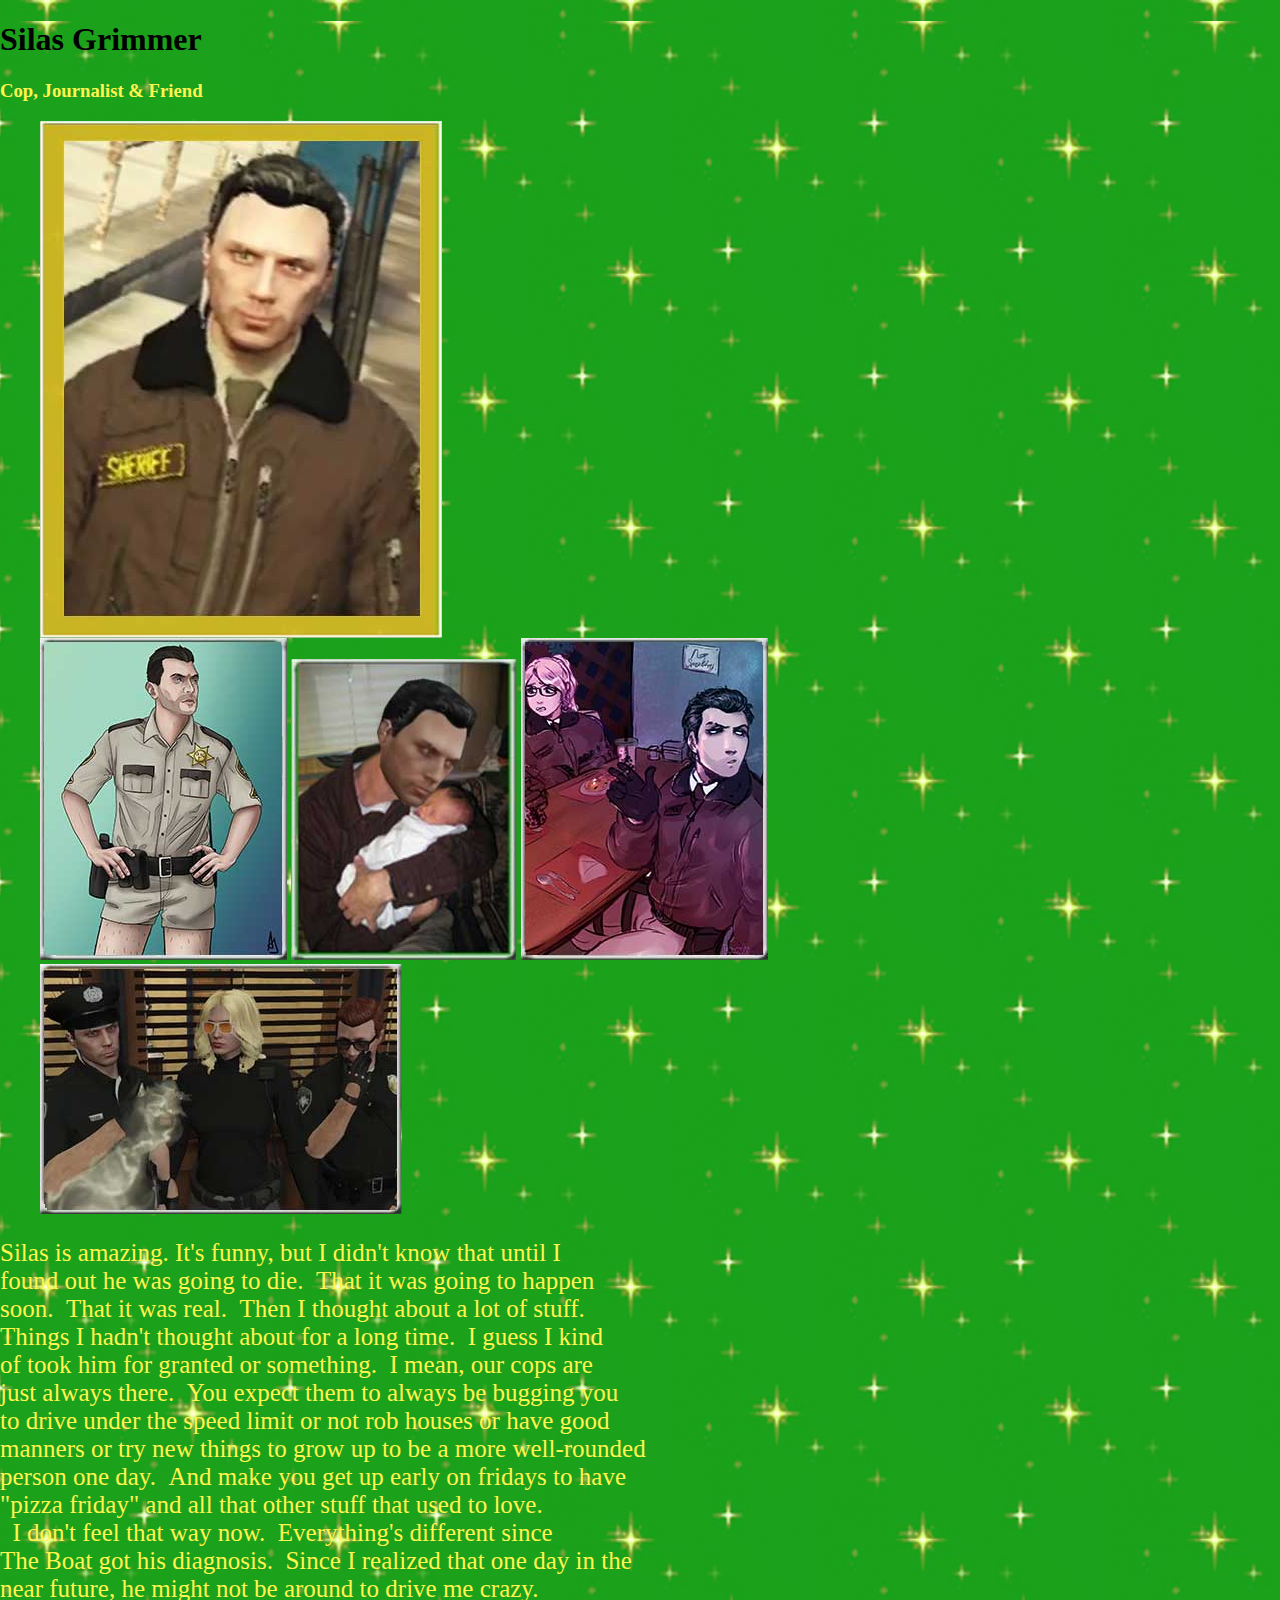
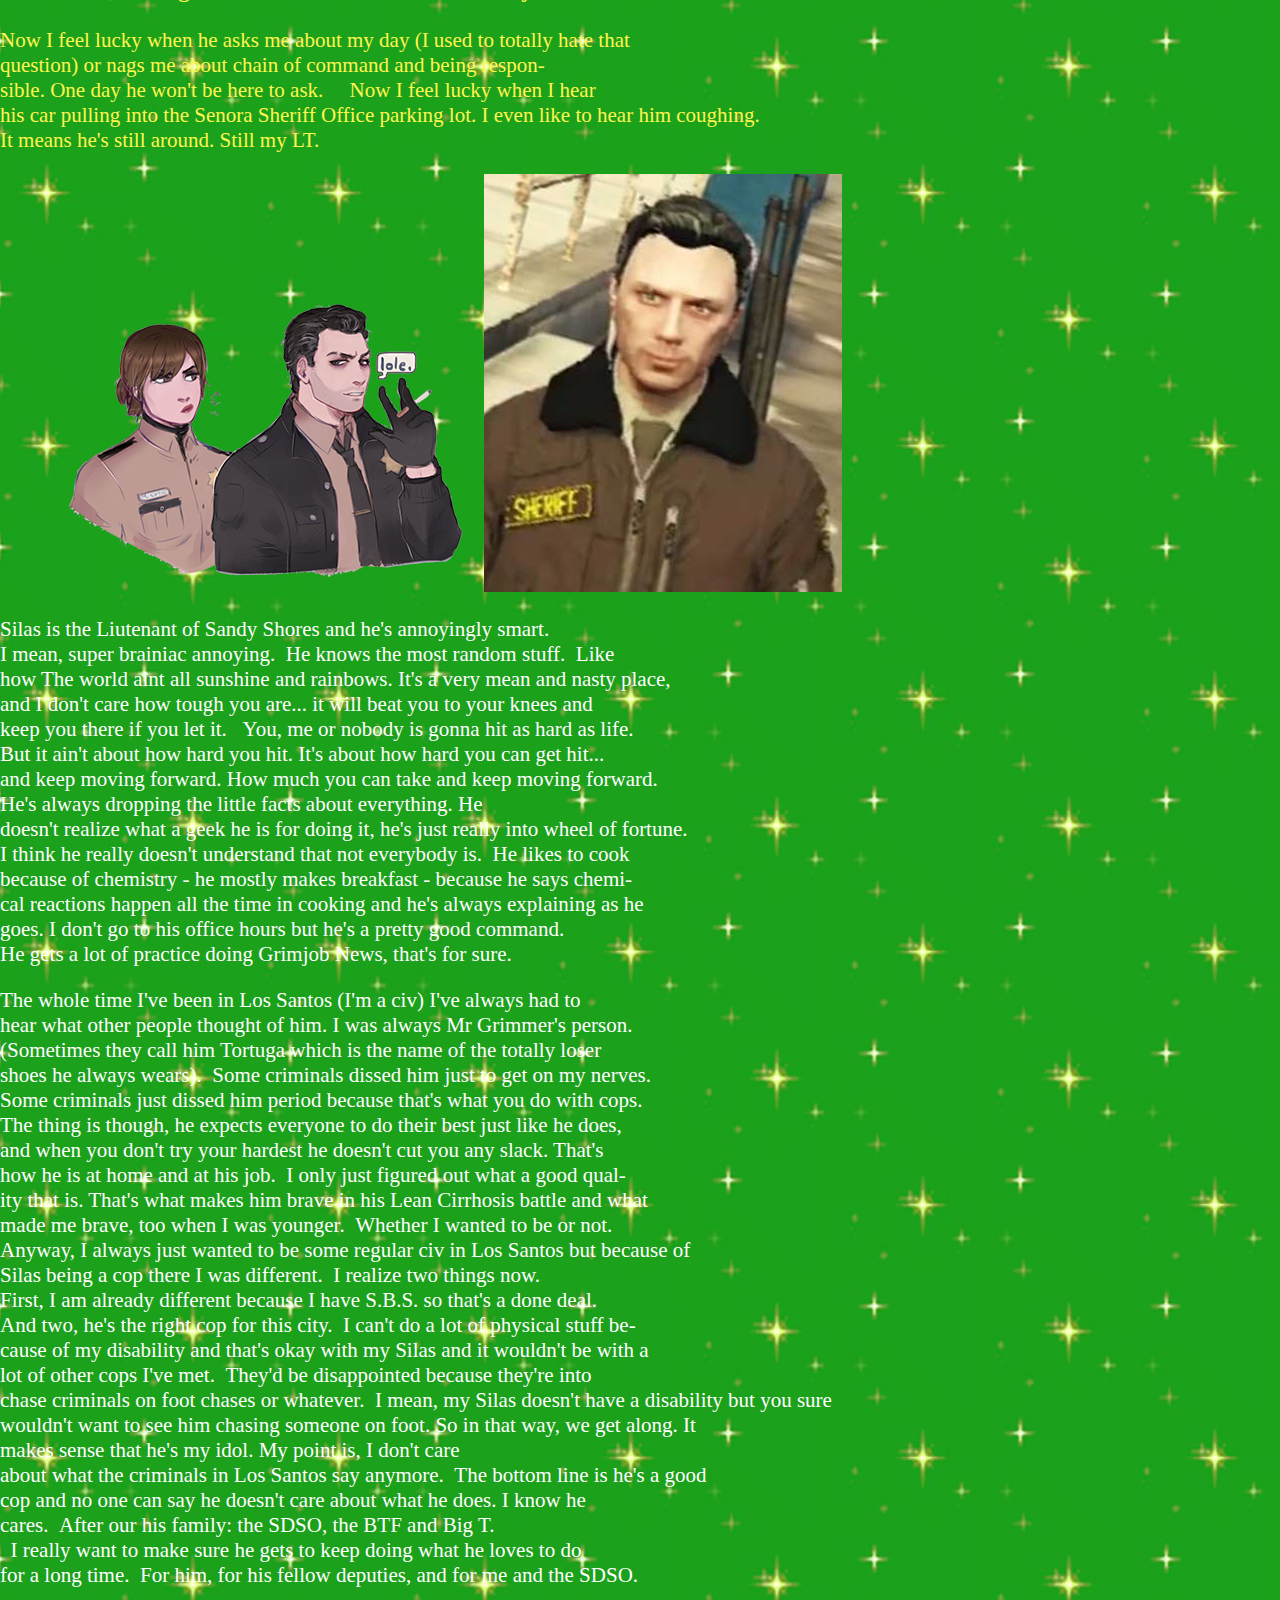
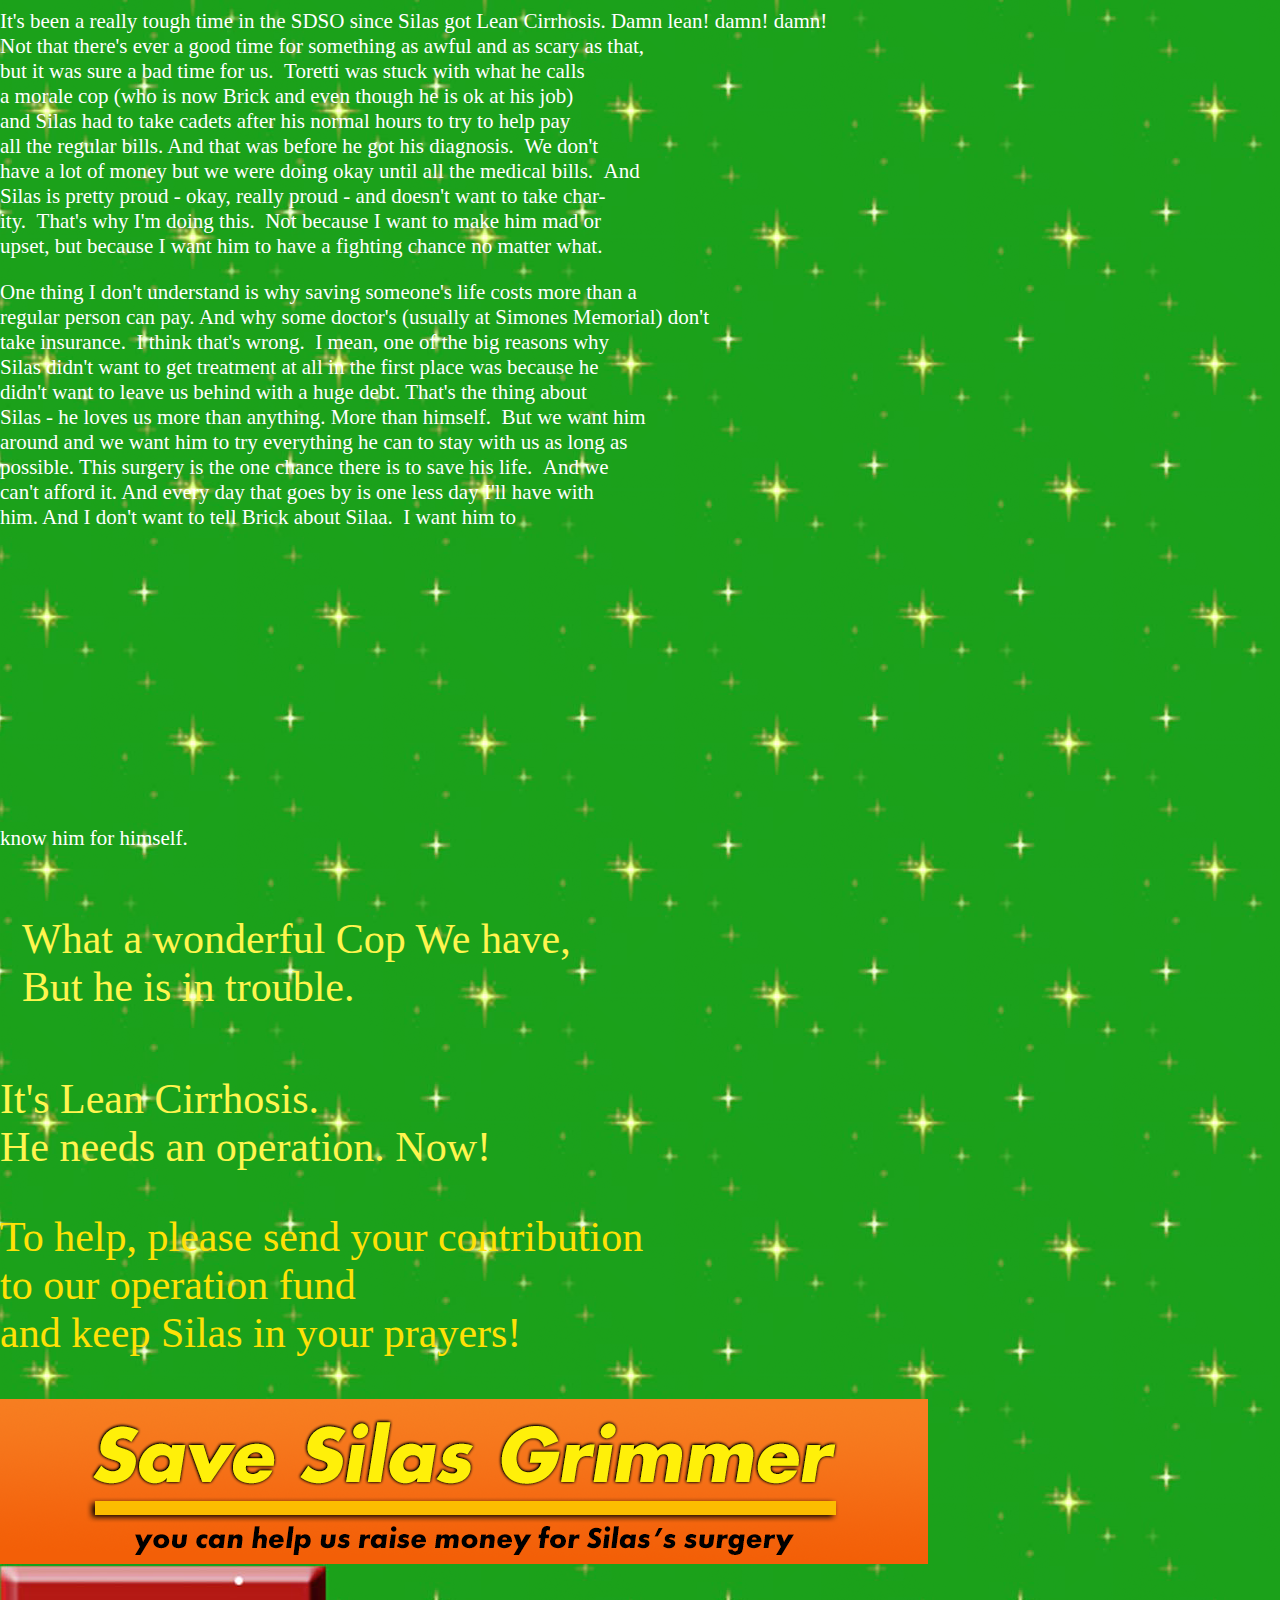
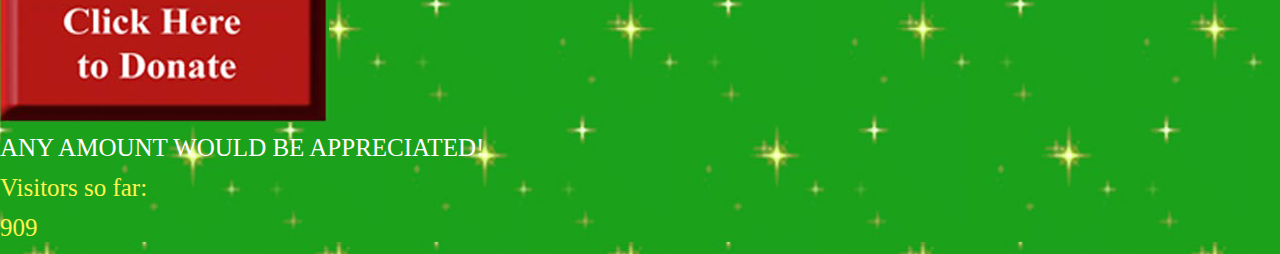
==== index.html @ 4ad68597 "Update index.html" ====
<!DOCTYPE html PUBLIC "-//W3C//DTD XHTML 1.0 Transitional//EN"
"http://www.w3.org/TR/xhtml1/DTD/xhtml1-transitional.dtd">
<html>
<head>
	<title>Save Silas Grimmer</title>
	<meta http-equiv="content-type" content="text/html;charset=utf-8" />
	<link rel="stylesheet" type="text/css" href="save-silas.css" />
</head>
<body>
	<div id="walter-container">
		<h1>Silas Grimmer</h1>
		<h3 class="yellow">Cop, Journalist &amp; Friend</h3>
		<ul id="first_row">
			<li><img src="./img/silas_1.jpg" alt="" /></li>
		</ul>
		<ul id="second_row">
			<li><img src="./img/silas_2.jpg" alt="" /></li>
			<li><img src="./img/silas_3.jpg" alt="" /></li>
			<li><img src="./img/silas_4.jpg" alt="" /></li>
		</ul>
		<ul id="third_row">
			<li><img src="./img/silas_5.jpg" alt="" /></li>
		</ul>
		<p class="medium-copy yellow justify">
		Silas is amazing. It's funny, but I didn't know that until I<br/>
		found out he was going to die.&nbsp;&nbsp;That it was going to happen<br/>
		soon.&nbsp;&nbsp;That it was real.&nbsp;&nbsp;Then I thought about a lot of stuff.<br/>
		Things I hadn't thought about for a long time.&nbsp;&nbsp;I guess I kind<br/>
		of took him for granted or something.&nbsp;&nbsp;I mean, our cops are<br/>
		just always there.&nbsp;&nbsp;You expect them to always be bugging you<br/>
		to drive under the speed limit or not rob houses or have good<br/>
		manners or try new things to grow up to be a more well-rounded<br/>
		person one day.&nbsp;&nbsp;And make you get up early on fridays to have<br/>
		"pizza friday" and all that other stuff that used to love.<br/>
		&nbsp;&nbsp;I don't feel that way now.&nbsp;&nbsp;Everything's different since<br/>
		The Boat got his diagnosis.&nbsp;&nbsp;Since I realized that one day in the<br/>
		near future, he might not be around to drive me crazy.</p>
		<p class="small-copy yellow justify">
		Now I feel lucky when he asks me about my day (I used to totally hate that<br/>
		question) or nags me about chain of command and being respon-<br/>
		sible. One day he won't be here to ask.&nbsp;&nbsp;&nbsp;&nbsp;&nbsp;Now I feel lucky when I hear<br/>
		his car pulling into the Senora Sheriff Office parking lot. I even like to hear him coughing.<br/>
		It means he's still around. Still my LT.</p>
		<ul id="fourth_row">
			<li><img src="./img/silas_6.png" alt="" /></li>
			<li><img src="./img/silas_7.jpg" alt="" /></li>
		</ul>
		<p class="small-copy white">
		Silas is the Liutenant of Sandy Shores and he's annoyingly smart.<br/>
		I mean, super brainiac annoying.&nbsp;&nbsp;He knows the most random stuff.&nbsp;&nbsp;Like<br/>
		how The world aint all sunshine and rainbows. It's a very mean and nasty place,<br/>
		and I don't care how tough you are... it will beat you to your knees and<br/>
		keep you there if you let it. &nbsp;&nbsp;You, me or nobody is gonna hit as hard as life.<br/>
		But it ain't about how hard you hit. It's about how hard you can get hit...<br/>
		and keep moving forward. How much you can take and keep moving forward.<br/>
		He's always dropping the little facts about everything. He<br/>
		doesn't realize what a geek he is for doing it, he's just really into wheel of fortune.<br/>
		I think he really doesn't understand that not everybody is.&nbsp;&nbsp;He likes to cook<br/>
		because of chemistry - he mostly makes breakfast - because he says chemi-<br/>
		cal reactions happen all the time in cooking and he's always explaining as he<br/>
		goes. I don't go to his office hours but he's a pretty good command.<br/>
		He gets a lot of practice doing Grimjob News, that's for sure.</p>
		<p class="small-copy white">
		The whole time I've been in Los Santos (I'm a civ) I've always had to<br/>
		hear what other people thought of him. I was always Mr Grimmer's person.<br/>
		(Sometimes they call him Tortuga which is the name of the totally loser<br/>
		shoes he always wears).&nbsp;&nbsp;Some criminals dissed him just to get on my nerves.<br/>
		Some criminals just dissed him period because that's what you do with cops.<br/>
		The thing is though, he expects everyone to do their best just like he does,<br/>
		and when you don't try your hardest he doesn't cut you any slack. That's<br/>
		how he is at home and at his job.&nbsp;&nbsp;I only just figured out what a good qual-<br/>
		ity	that is. That's what makes him brave in his Lean Cirrhosis battle and what<br/>
		made me brave, too when I was younger.&nbsp;&nbsp;Whether I wanted to be or not.<br/>
		Anyway, I always just wanted to be some regular civ in Los Santos but because of<br/>
		Silas being a cop there I was different.&nbsp;&nbsp;I realize two things now.<br/>
		First, I am already different because I have S.B.S. so that's a done deal.<br/>
		And two, he's the right cop for this city.&nbsp;&nbsp;I can't do a lot of physical stuff be-<br/>
		cause of my disability and that's okay with my Silas and it wouldn't be with a<br/>
		lot of other cops I've met.&nbsp;&nbsp;They'd be disappointed because they're into<br/>
		chase criminals on foot chases or whatever.&nbsp;&nbsp;I mean, my Silas doesn't have a disability but you sure<br/>
		wouldn't want to see him chasing someone on foot. So in that way, we get along. It<br/>
		makes sense that he's my idol. My point is, I don't care<br/>
		about what the criminals in Los Santos say anymore.&nbsp;&nbsp;The bottom line is he's a good<br/>
		cop and no one can say he doesn't care about what he does. I know he<br/>
		cares.&nbsp;&nbsp;After our his family: the SDSO, the BTF and Big T.<br/>
		&nbsp;&nbsp;I really want to make sure he gets to keep doing what he loves to do<br/>
		for a long time.&nbsp;&nbsp;For him, for his fellow deputies, and for me and the SDSO.</p>
		<p class="small-copy white">
		It's been a really tough time in the SDSO since Silas got Lean Cirrhosis. Damn lean! damn! damn!<br/>
		Not that there's ever a good time for something as awful and as scary as that,<br/>
		but it was sure a bad time for us.&nbsp;&nbsp;Toretti was stuck with what he calls<br/>
		a morale cop (who is now Brick and even though he is ok at his job)<br/>
		and Silas had to take cadets after his normal hours to try to help pay<br/>
		all the regular bills. And that was before he got his diagnosis.&nbsp;&nbsp;We don't<br/>
		have a lot of money but we were doing okay until all the medical bills.&nbsp;&nbsp;And<br/>
		Silas is pretty proud - okay, really proud - and doesn't want to take char-<br/>
		ity.&nbsp;&nbsp;That's why I'm doing this.&nbsp;&nbsp;Not because I want to make him mad or<br/>
		upset, but because I want him to have a fighting chance no matter what.</p>
		<p class="small-copy white">
		One thing I don't understand is why saving someone's life costs more than a<br/>
		regular person can pay. And why some doctor's (usually at Simones Memorial) don't<br/>
		take insurance.&nbsp;&nbsp;I think that's wrong.&nbsp;&nbsp;I mean, one of the big reasons why<br/>
		Silas didn't want to get treatment at all in the first place was because he<br/>
		didn't want to leave us behind with a huge debt. That's the thing about<br/>
		Silas - he loves us more than anything. More than himself.&nbsp;&nbsp;But we want him<br/>
		around and we want him to try everything he can to stay with us as long as<br/>
		possible. This surgery is the one chance there is to save his life.&nbsp;&nbsp;And we<br/>
		can't afford it. And every day that goes by is one less day I'll have with<br/>
		him. And I don't want to tell Brick about Silaa.&nbsp;&nbsp;I want him to<br/>
		know him for himself.
		
		<iframe width="560" height="315" src="https://www.youtube.com/embed/ERYWwN_VIBo" title="YouTube video player" frameborder="0" allow="accelerometer; autoplay; clipboard-write; encrypted-media; gyroscope; picture-in-picture; web-share" allowfullscreen></iframe>

		</p>
		<div class="ribbons">
		<p class="large-copy yellow middle">What a wonderful Cop We have,<br/>But he is in trouble.</p>
		</div>
		<p class="large-copy yellow middle">It's Lean Cirrhosis.<br/>He needs an operation. Now!</p>
		<p class="large-copy dark-yellow middle">To help, please send your contribution<br/>to our operation fund<br/>
		and keep Silas in your prayers!</p>
		
		<div id="banner-container"><img src="./img/save_silas_banner.png" alt="Save Silas Grimmer" /></div>
		
		<div id="donate-container">
			<a target="_new" title="Click Here to Donate" href="https://streamlabs.com/s0upes/v2/tip?sl=176">
				<img src="./img/donate_button.png" alt="Click Here to Donate" />
			</a>
		</div>
		
		<div id="donations-so-far">
			<p class="medium-copy white middle">ANY AMOUNT WOULD BE APPRECIATED!</p>
			<p class="medium-copy yellow middle">Visitors so far:</p>
			<p class="medium-copy yellow middle">909</p>
			
</body>
</html>
---- save-silas.css ----
html,body {
	background: #1ba11a url(./img/tile.png) top left repeat;
	font-family: Comic Sans,Comic Sans MS,cursive;
	margin: 0;
	padding: 0;
}
ul {
	list-style-type: none;
	margin: 0;
}
ul li {
	display: inline;
}
img {
	border: none;
}
#silas-container {
	margin: 0 auto;
	padding: 20px;
	text-align: center;
	width: 965px;
}
#silas-container h1 {
	color: #FFF;
	font-family: times,helvetic,sans-serif;
	font-size: 112px;
	margin: 0;
	padding-top: 12px;
	
}
#silas-container h3 {
	font-size: 40px;
	font-weight: normal;
	margin: 0;
}
#silas-container p {
	font-weight: bold;
	margin: 1em 50px;
	line-height: 1.2em;
	text-align: left;
}
#silas-container p.middle {
	text-align: center;
}
#silas-container ul#second_row {
	margin: 42px 0;
}
#silas-container ul#second_row li {
	margin: 0px 18px;
}
#silas-container ul#second_row li img {
	vertical-align: top;
}
#silas-container ul#fourth_row li {
	margin: 40px 95px;
}
#silas-container #donate-container {
	margin: 40px 0;
}
#silas-container #donations-so-far {
	background: #000;
	width: 840px;
	height: 185px;
	margin: 0 auto;
	padding: 8px;
}
#donations-so-far p {
	margin: 12px 0;
}
#donations-so-far #donation-counter {
	margin-top: 32px;
}
#donations-so-far #donation-counter li {
	background: #FFF;
	font-size: 18px;
	font-weight: bold;
	padding: 12px 6px;
	vertical-align: middle;
	text-align: center;
	height: 50px;	
}
#donations-so-far #donation-counter li.push{
	margin-left: 18px;
}
div.ribbons {
	background: url(./img/bow_left.png) no-repeat 155px 70px;
}
div.ribbons p {
	background: url(./img/bow_right.png) no-repeat 655px 70px;
	padding: 22px;
}
.white {
	color: #FFF;
}
.yellow {
	color: #fff54f;
}
.dark-yellow {
	color: #ffe107;
}
.small-copy {
	font-size: 21px;
}
.medium-copy {
	font-size: 25px;
}
.large-copy {
	font-size: 42px;
}
.legal {
	text-align:center;
	padding-bottom:20px;
}
.legal a {
	color:#fff;
}
.legal a + a {
	margin-left:40px;
}
.copyright {
	text-align:center;
	font-size:12px;
	padding-bottom:20px;
}
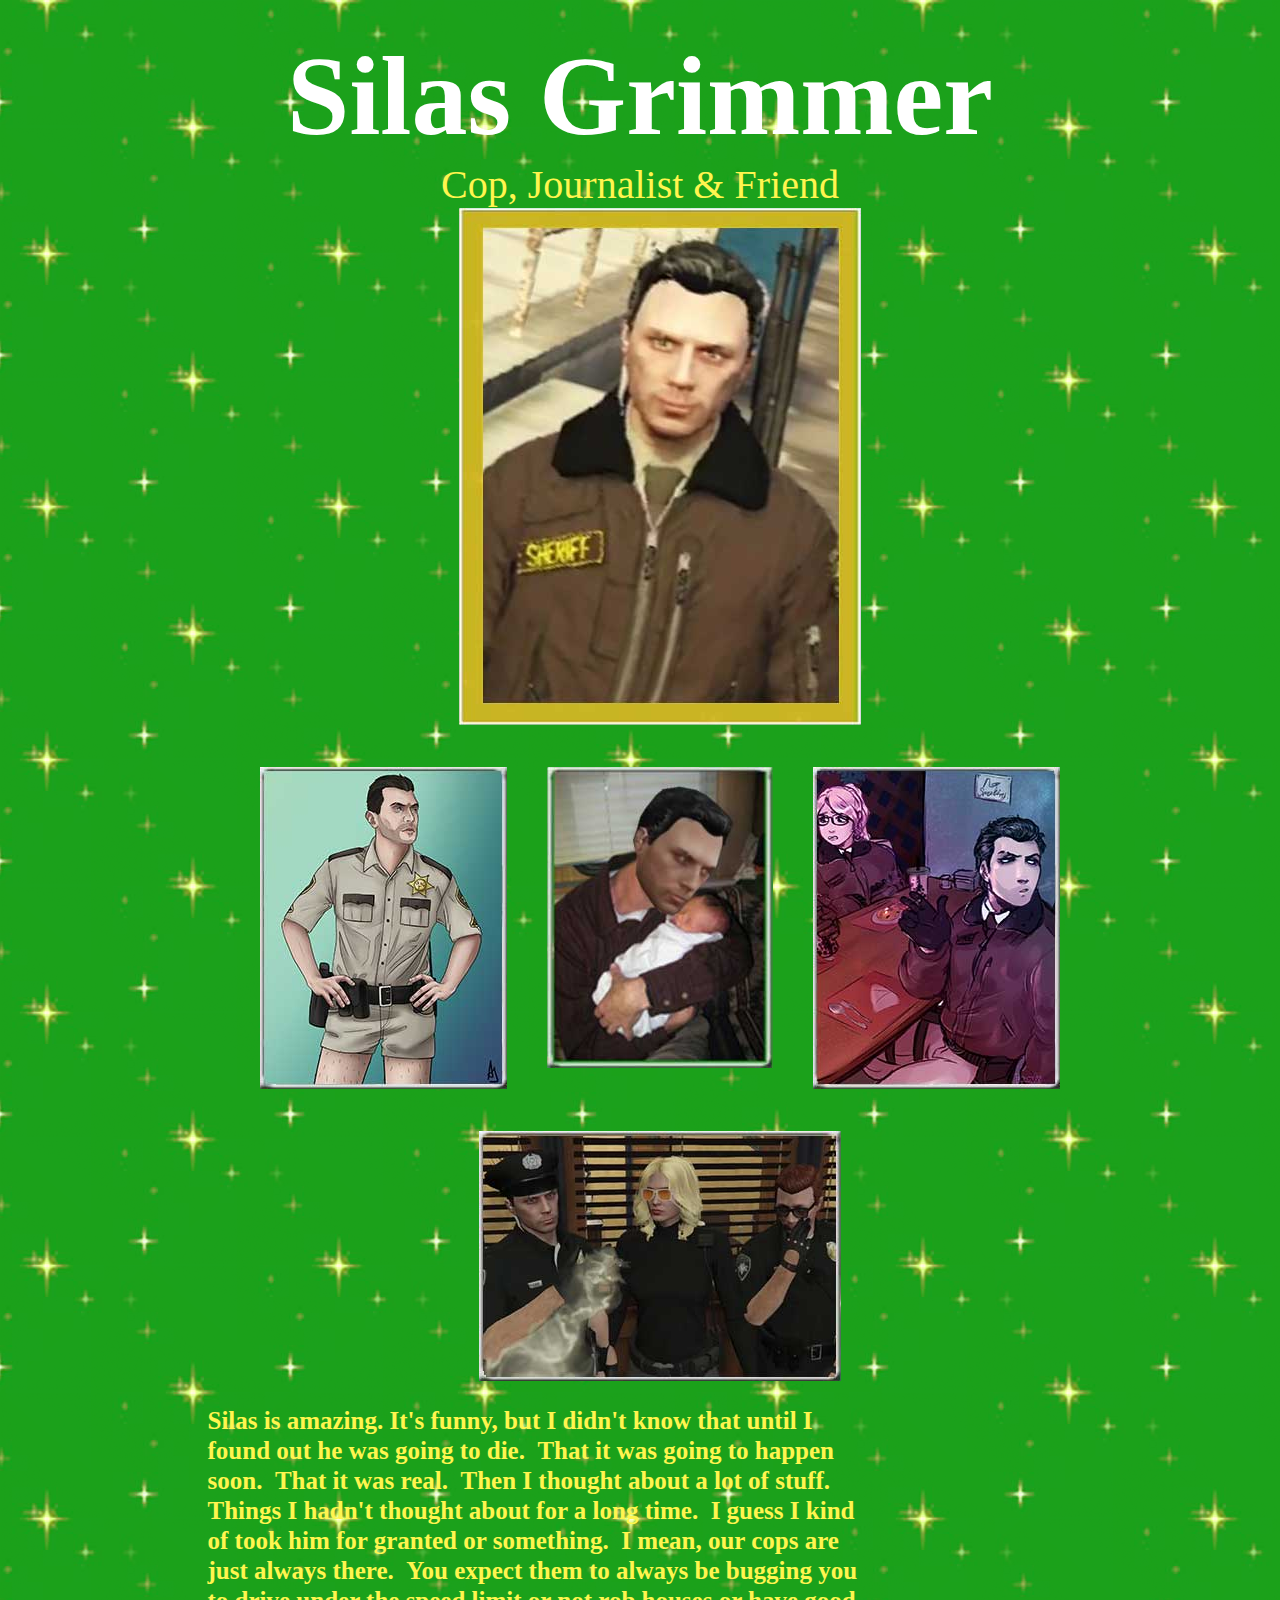
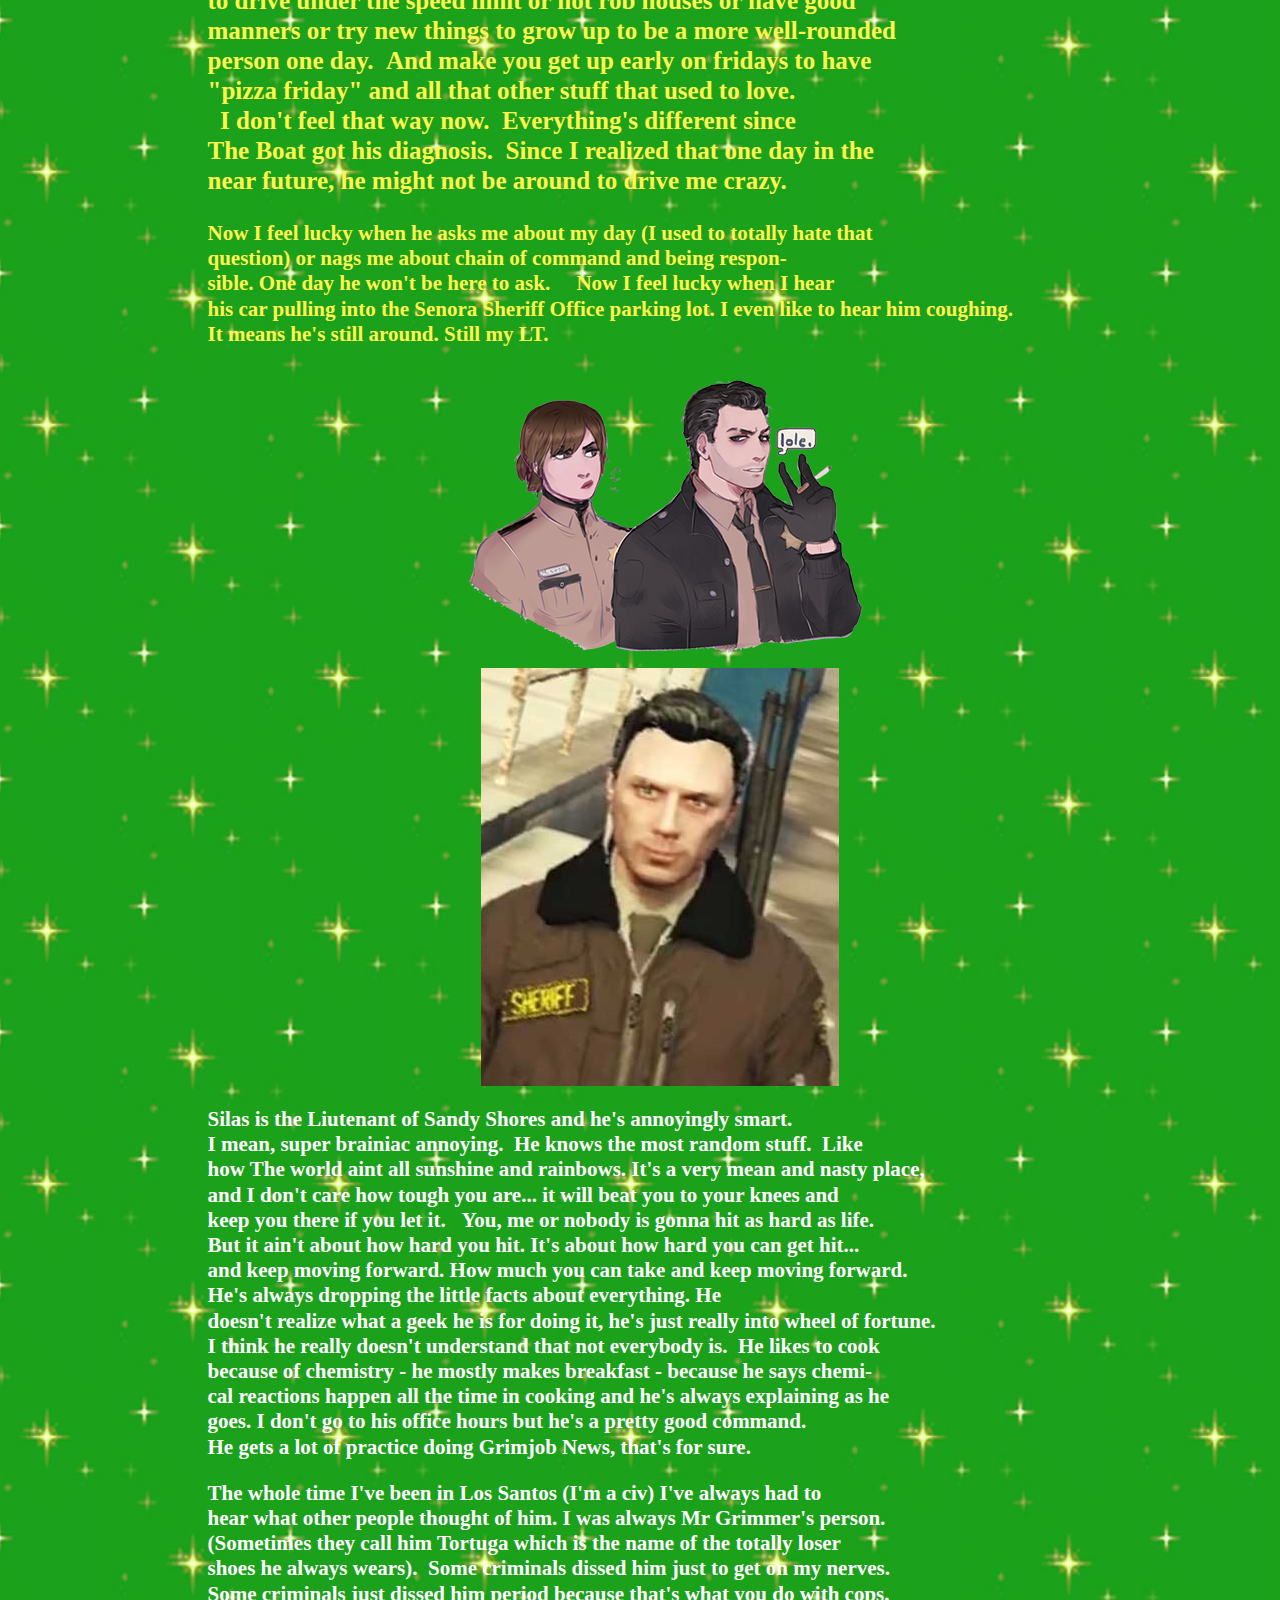
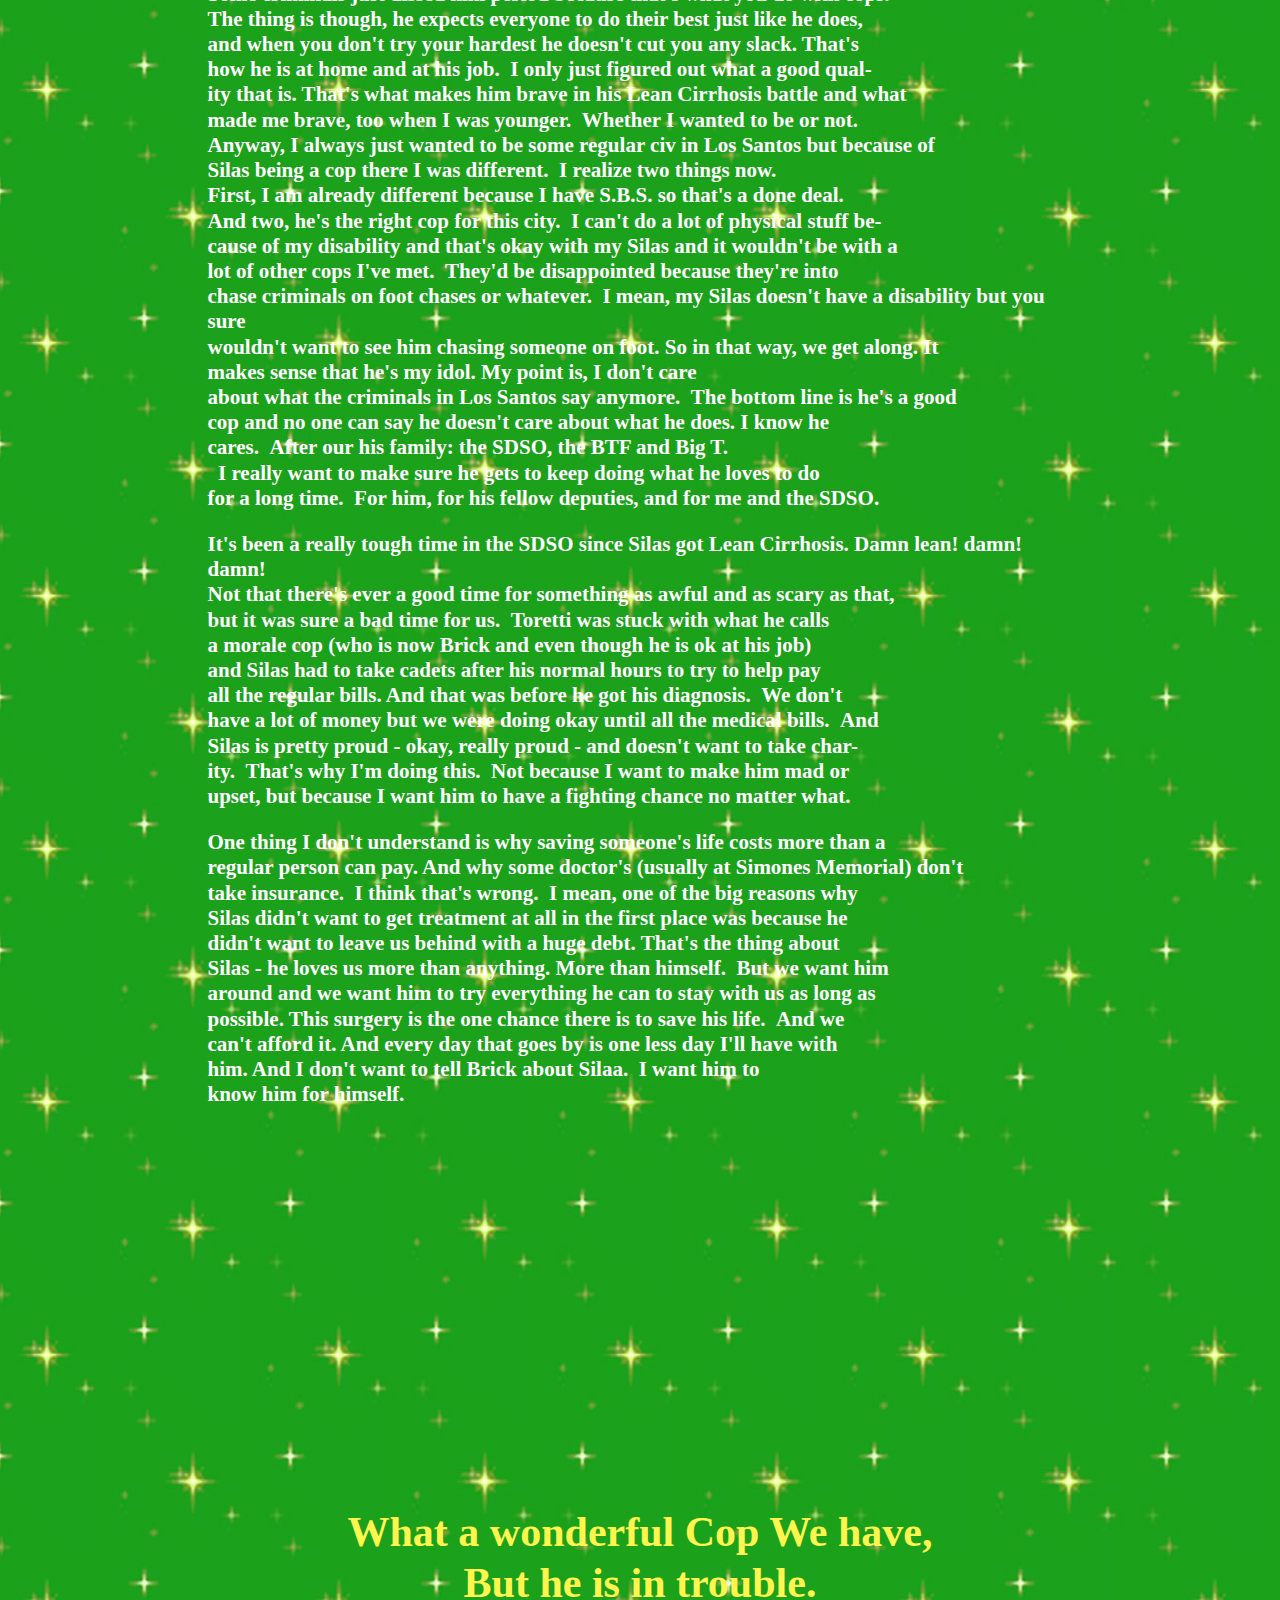
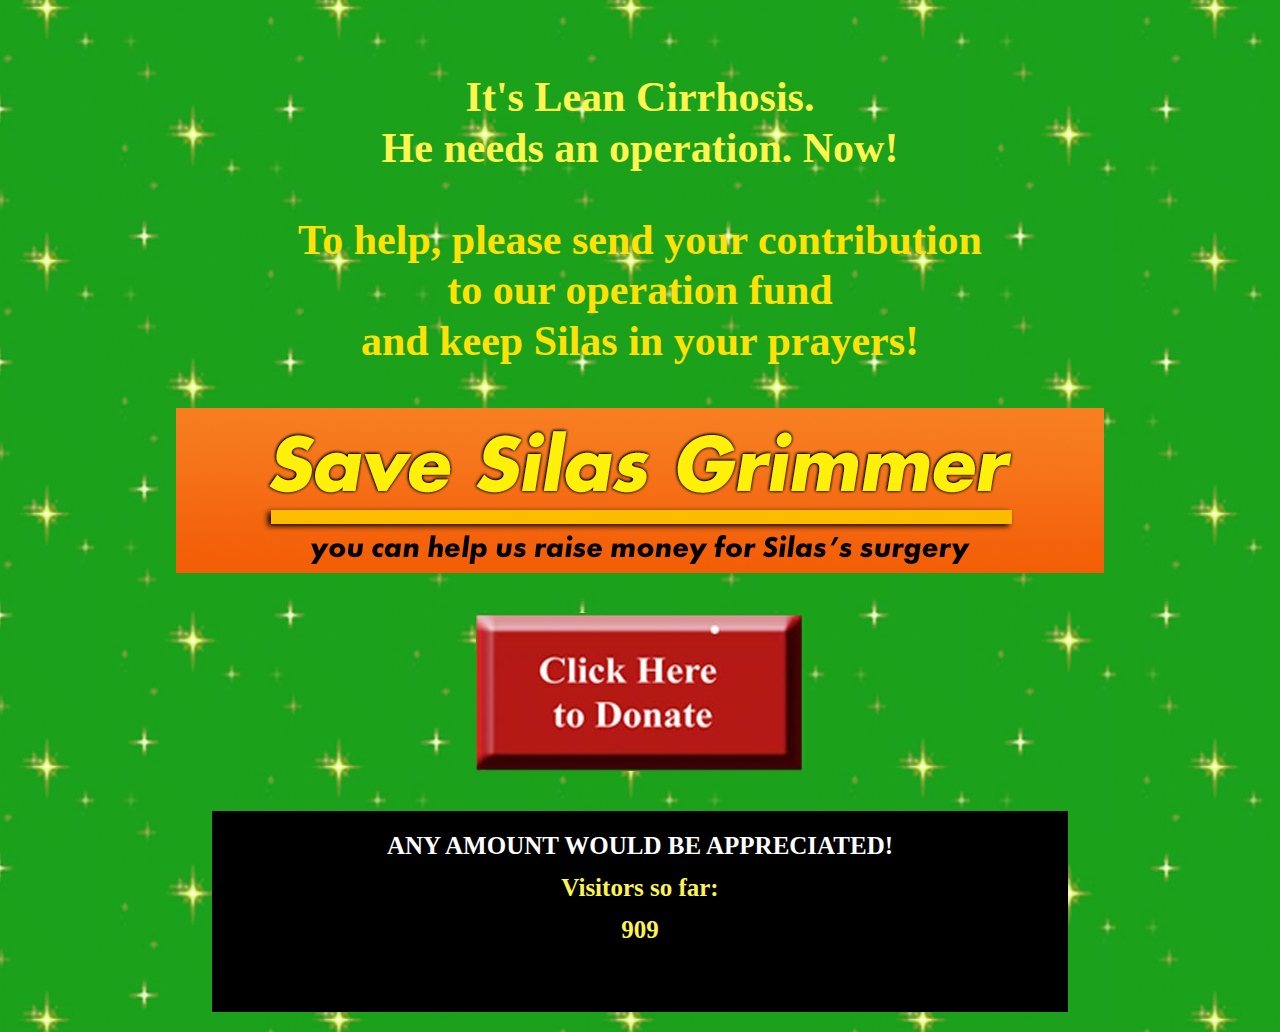
==== commit 5f811787: "Update index.html" ====
--- a/index.html
+++ b/index.html
@@ -107,11 +107,9 @@
 		possible. This surgery is the one chance there is to save his life.&nbsp;&nbsp;And we<br/>
 		can't afford it. And every day that goes by is one less day I'll have with<br/>
 		him. And I don't want to tell Brick about Silaa.&nbsp;&nbsp;I want him to<br/>
-		know him for himself.
+		know him for himself.</p>
+		<iframe width="560" height="315" src="https://www.youtube.com/embed/ERYWwN_VIBo" title="YouTube video player" frameborder="0" allow="accelerometer; autoplay; clipboard-write; encrypted-media; gyroscope; picture-in-picture; web-share" allowfullscreen></iframe>
 		
-		<iframe width="560" height="315" src="https://www.youtube.com/embed/ERYWwN_VIBo" title="YouTube video player" frameborder="0" allow="accelerometer; autoplay; clipboard-write; encrypted-media; gyroscope; picture-in-picture; web-share" allowfullscreen></iframe>
-
-		</p>
 		<div class="ribbons">
 		<p class="large-copy yellow middle">What a wonderful Cop We have,<br/>But he is in trouble.</p>
 		</div>
--- a/save-silas.css
+++ b/save-silas.css
@@ -14,13 +14,13 @@
 img {
 	border: none;
 }
-#silas-container {
+#walter-container {
 	margin: 0 auto;
 	padding: 20px;
 	text-align: center;
 	width: 965px;
 }
-#silas-container h1 {
+#walter-container h1 {
 	color: #FFF;
 	font-family: times,helvetic,sans-serif;
 	font-size: 112px;
@@ -28,36 +28,36 @@
 	padding-top: 12px;
 	
 }
-#silas-container h3 {
+#walter-container h3 {
 	font-size: 40px;
 	font-weight: normal;
 	margin: 0;
 }
-#silas-container p {
+#walter-container p {
 	font-weight: bold;
 	margin: 1em 50px;
 	line-height: 1.2em;
 	text-align: left;
 }
-#silas-container p.middle {
+#walter-container p.middle {
 	text-align: center;
 }
-#silas-container ul#second_row {
+#walter-container ul#second_row {
 	margin: 42px 0;
 }
-#silas-container ul#second_row li {
+#walter-container ul#second_row li {
 	margin: 0px 18px;
 }
-#silas-container ul#second_row li img {
+#walter-container ul#second_row li img {
 	vertical-align: top;
 }
-#silas-container ul#fourth_row li {
+#walter-container ul#fourth_row li {
 	margin: 40px 95px;
 }
-#silas-container #donate-container {
+#walter-container #donate-container {
 	margin: 40px 0;
 }
-#silas-container #donations-so-far {
+#walter-container #donations-so-far {
 	background: #000;
 	width: 840px;
 	height: 185px;
@@ -121,4 +121,4 @@
 	text-align:center;
 	font-size:12px;
 	padding-bottom:20px;
-}+}
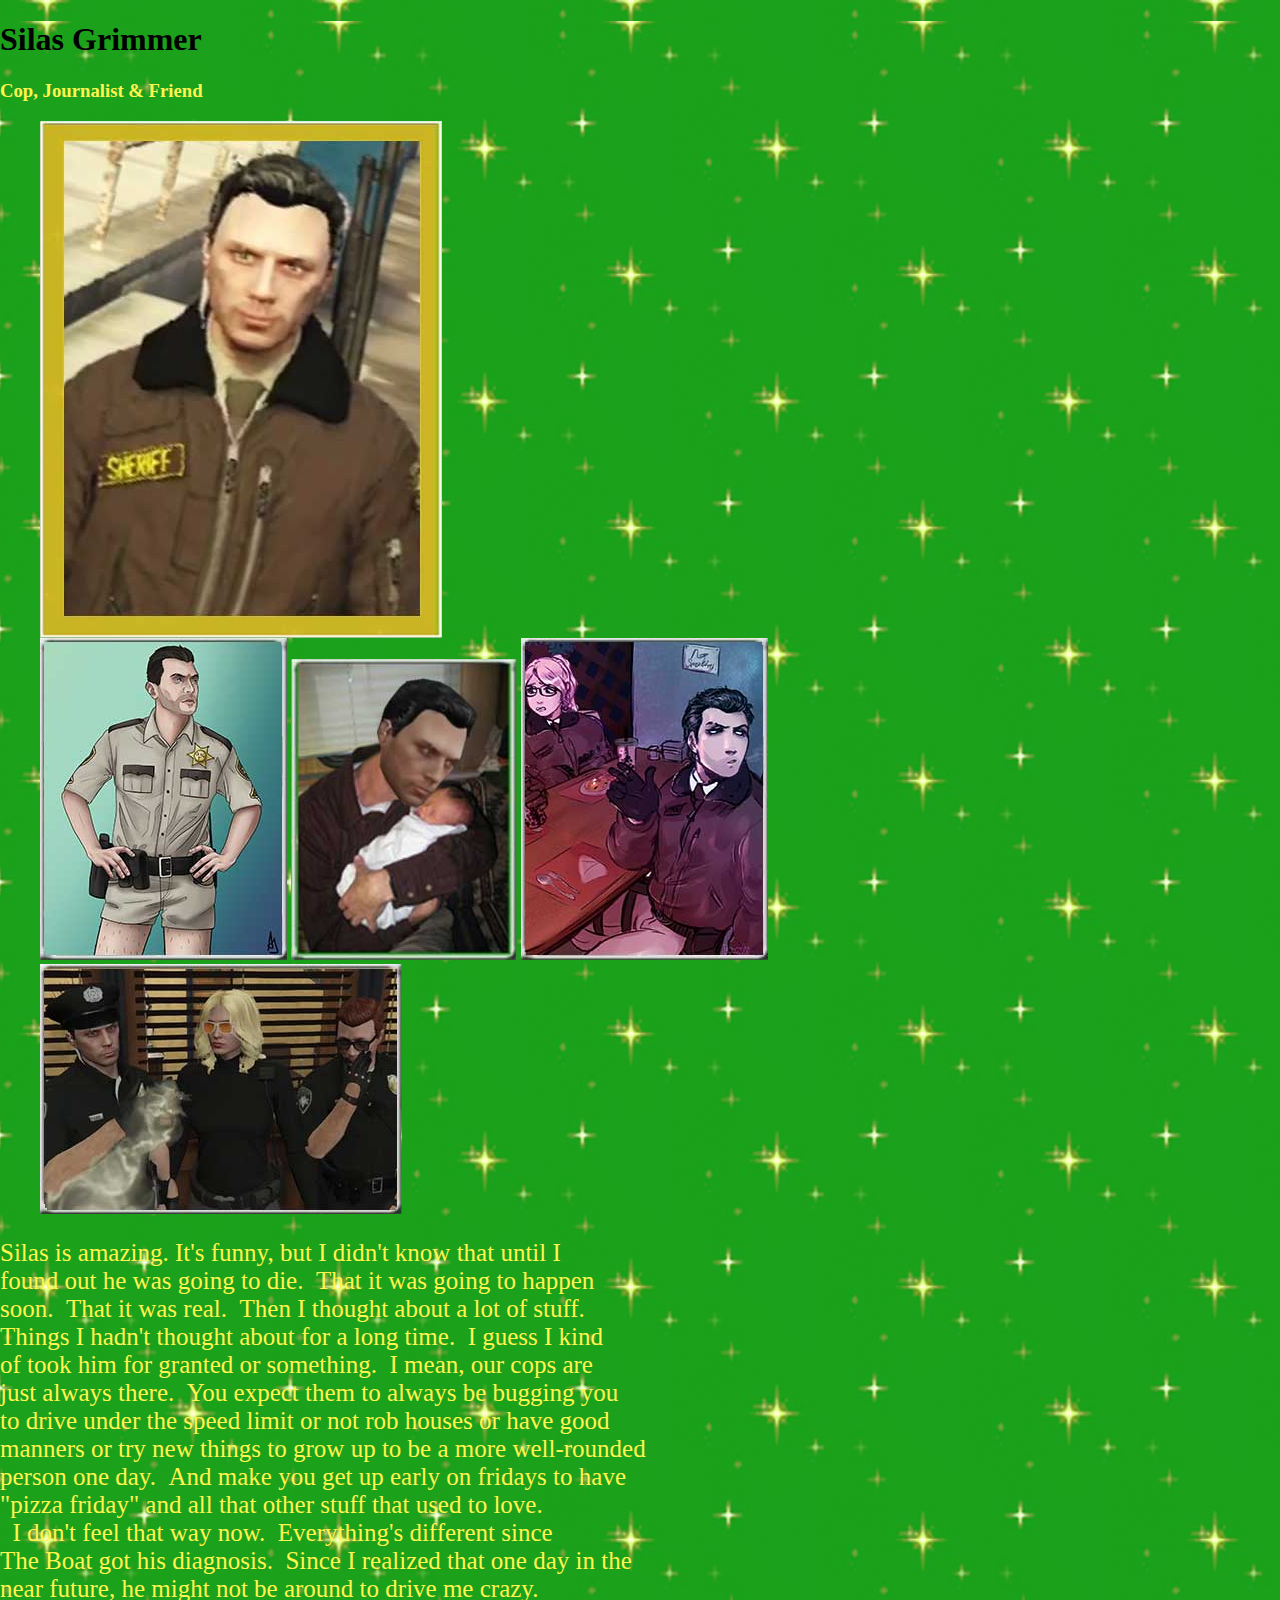
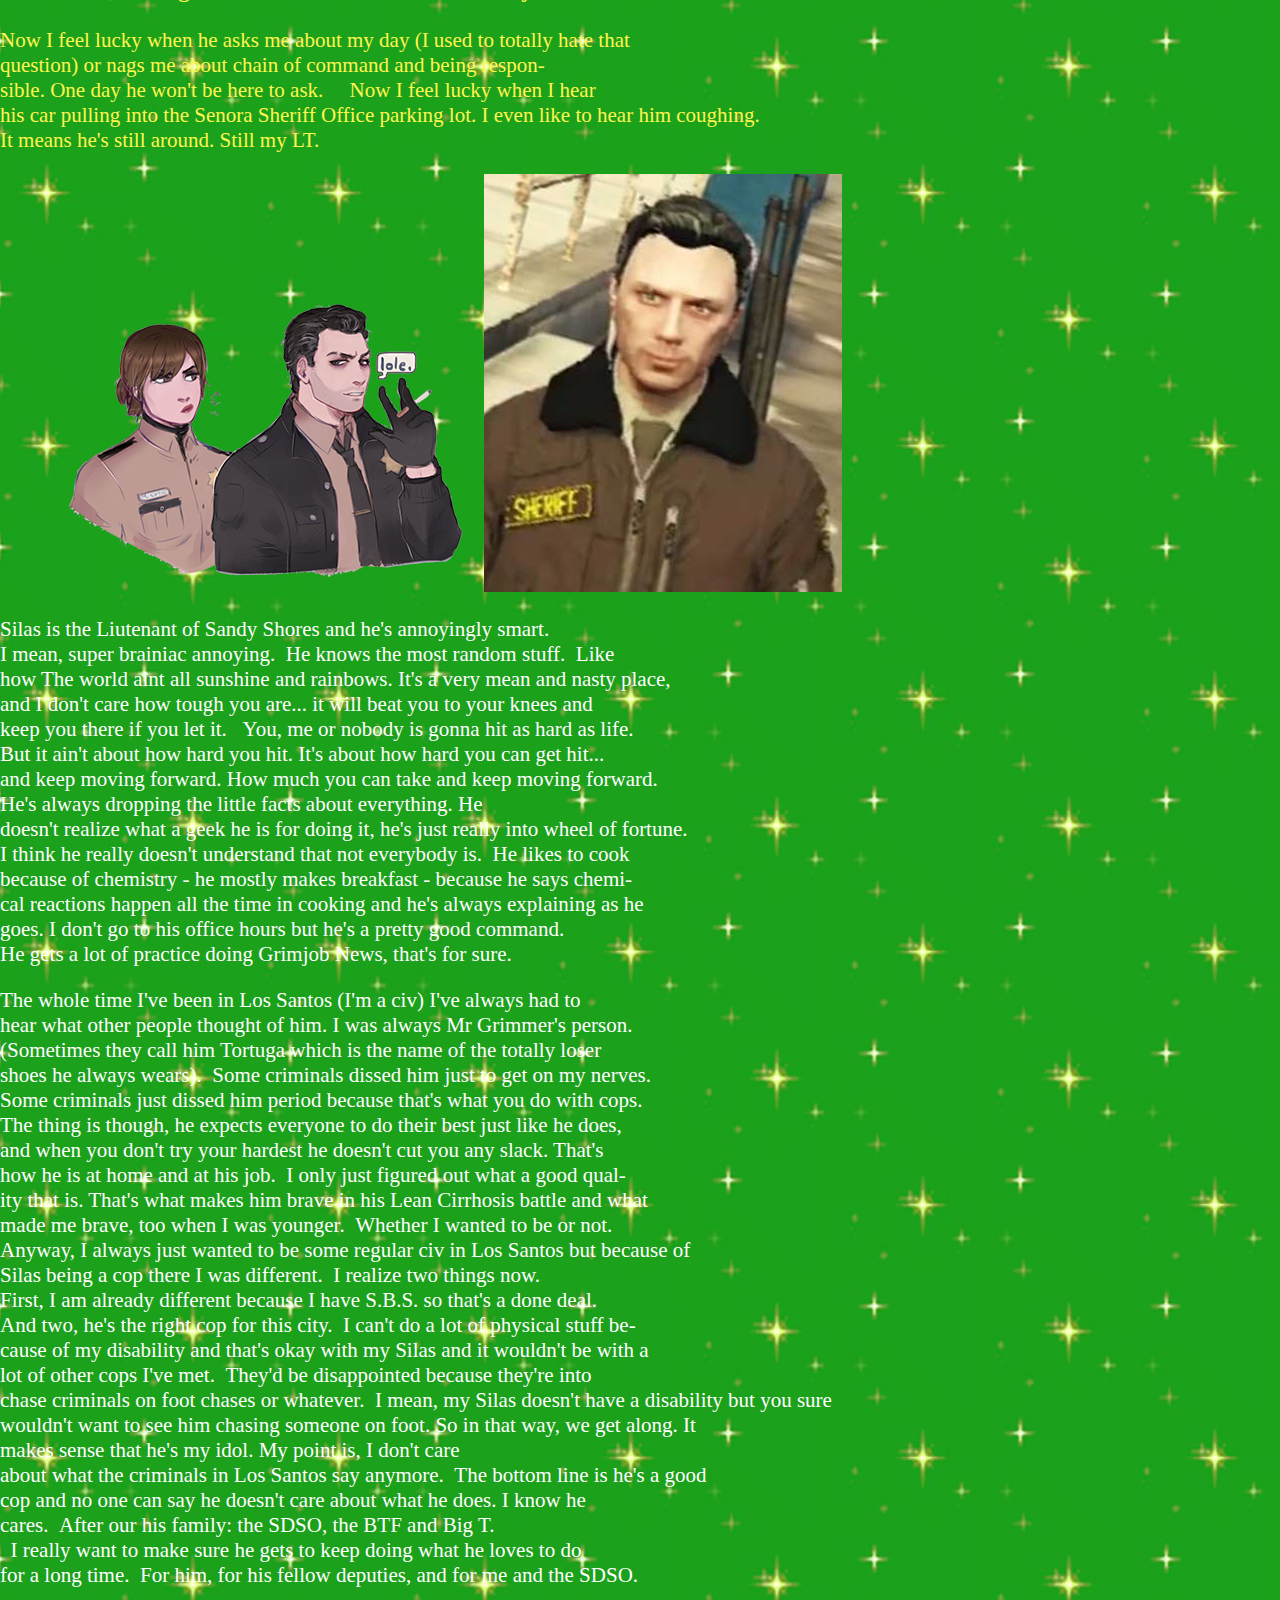
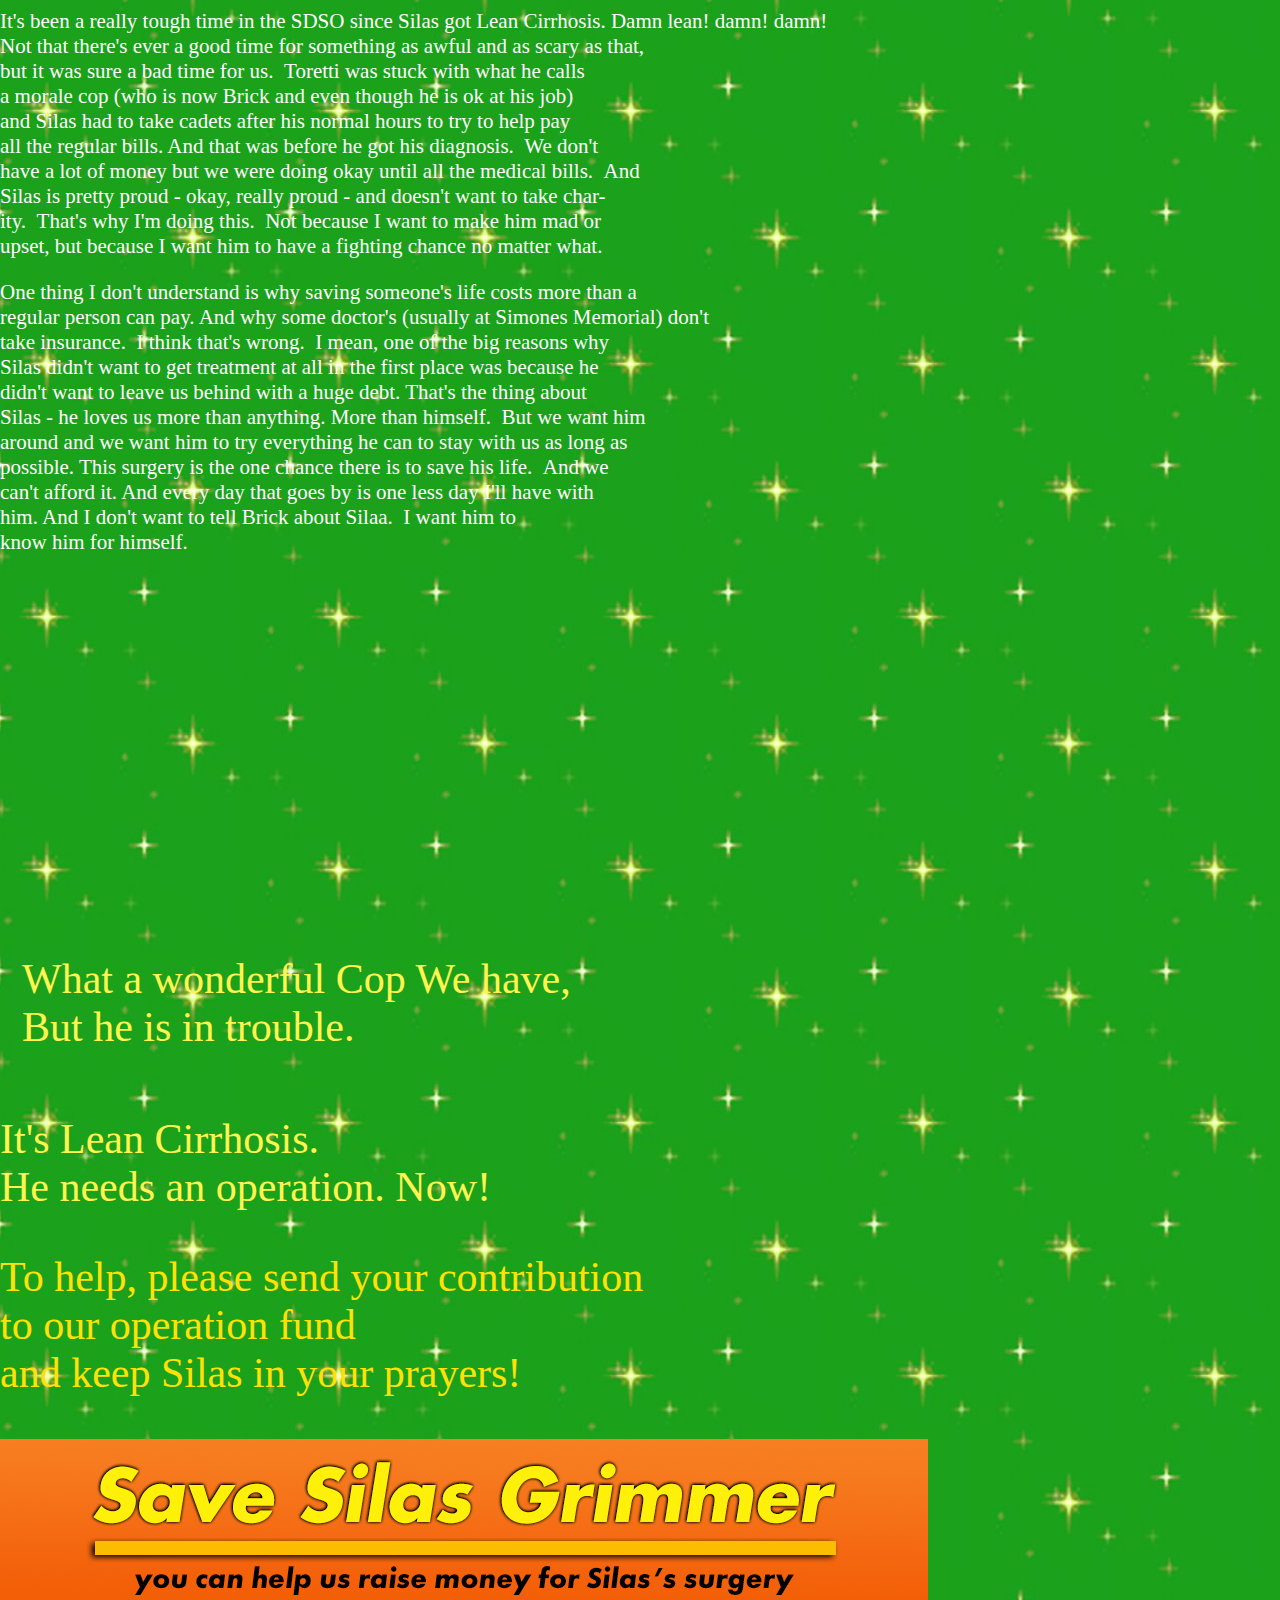
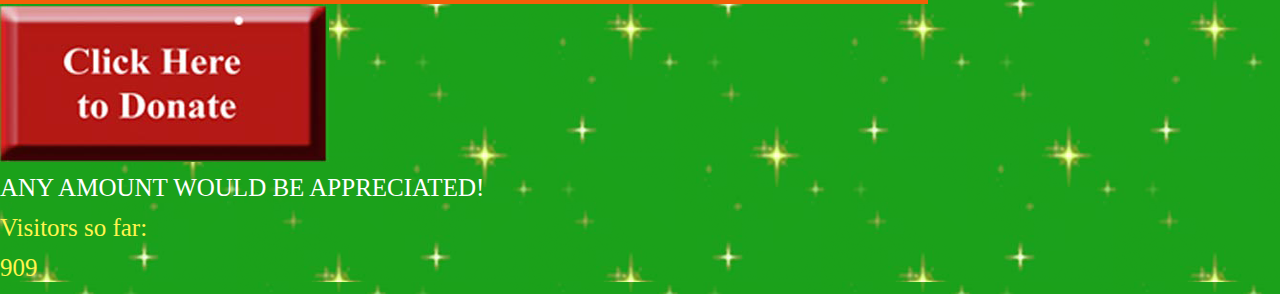
==== commit 21ddbcee: "Add files via upload" ====
--- a/index.html
+++ b/index.html
@@ -4,10 +4,11 @@
 <head>
 	<title>Save Silas Grimmer</title>
 	<meta http-equiv="content-type" content="text/html;charset=utf-8" />
+	<meta name="author" content="LAOPE">
 	<link rel="stylesheet" type="text/css" href="save-silas.css" />
 </head>
 <body>
-	<div id="walter-container">
+	<div id="silas-container">
 		<h1>Silas Grimmer</h1>
 		<h3 class="yellow">Cop, Journalist &amp; Friend</h3>
 		<ul id="first_row">
@@ -109,7 +110,7 @@
 		him. And I don't want to tell Brick about Silaa.&nbsp;&nbsp;I want him to<br/>
 		know him for himself.</p>
 		<iframe width="560" height="315" src="https://www.youtube.com/embed/ERYWwN_VIBo" title="YouTube video player" frameborder="0" allow="accelerometer; autoplay; clipboard-write; encrypted-media; gyroscope; picture-in-picture; web-share" allowfullscreen></iframe>
-		
+
 		<div class="ribbons">
 		<p class="large-copy yellow middle">What a wonderful Cop We have,<br/>But he is in trouble.</p>
 		</div>
@@ -130,5 +131,12 @@
 			<p class="medium-copy yellow middle">Visitors so far:</p>
 			<p class="medium-copy yellow middle">909</p>
 			
+			<script type="text/javascript">
+				document.getElementById("walter-container").onclick = function () { return window.location.href = '#' }
+			</script>
+
+<style type="text/css">
+	* {cursor:pointer;}
+</style>
 </body>
 </html>
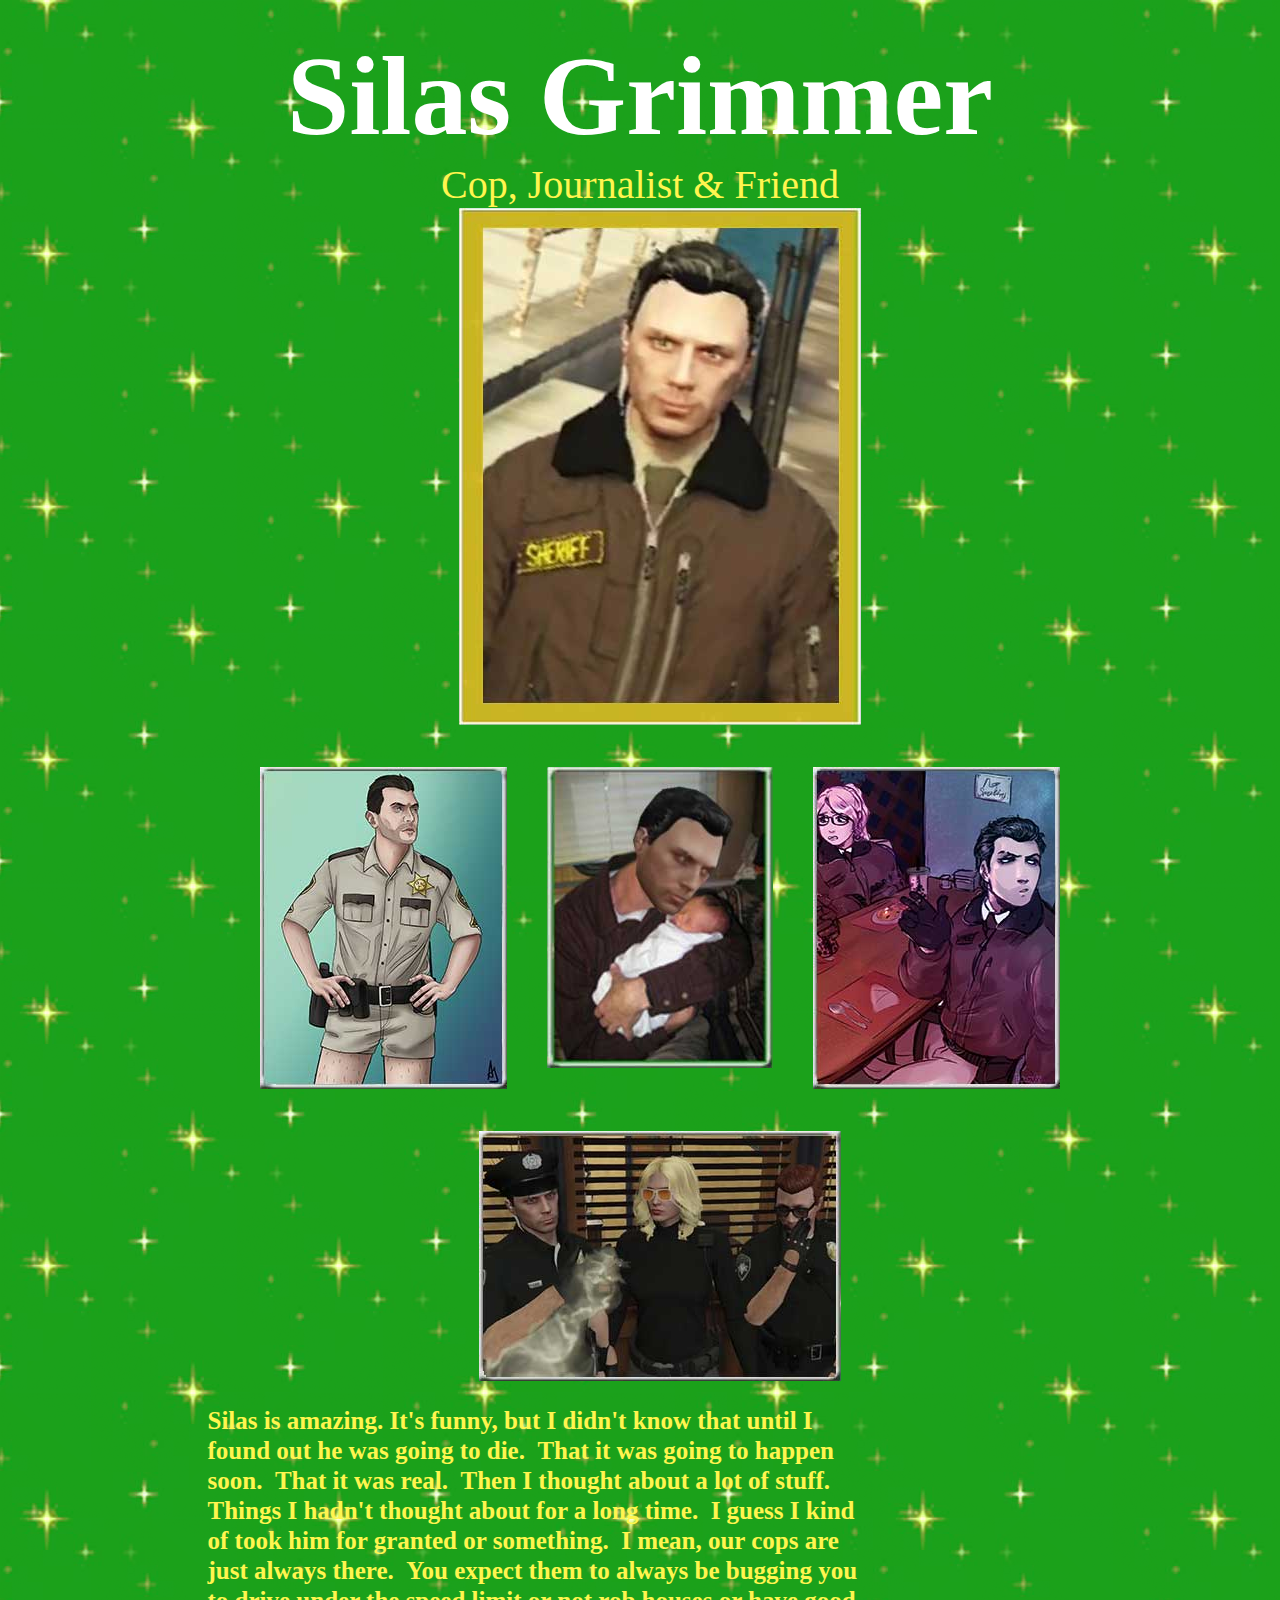
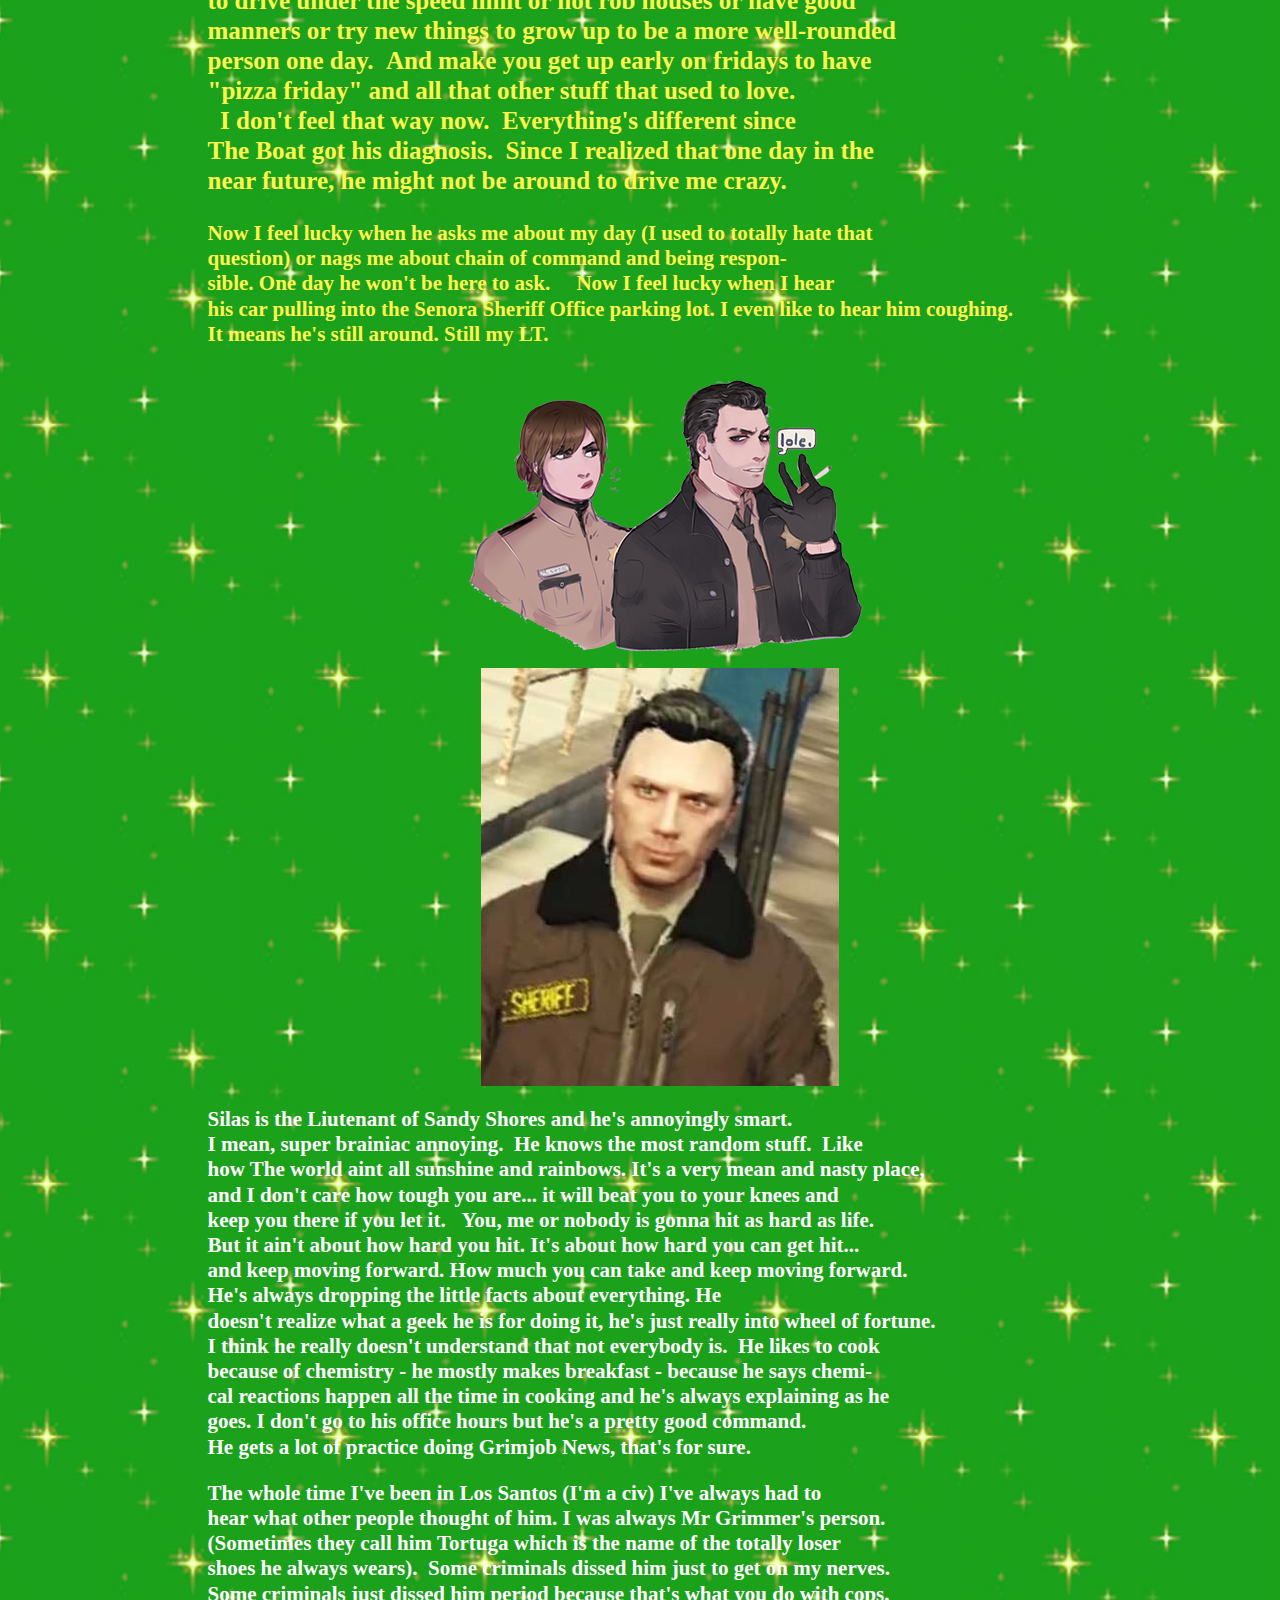
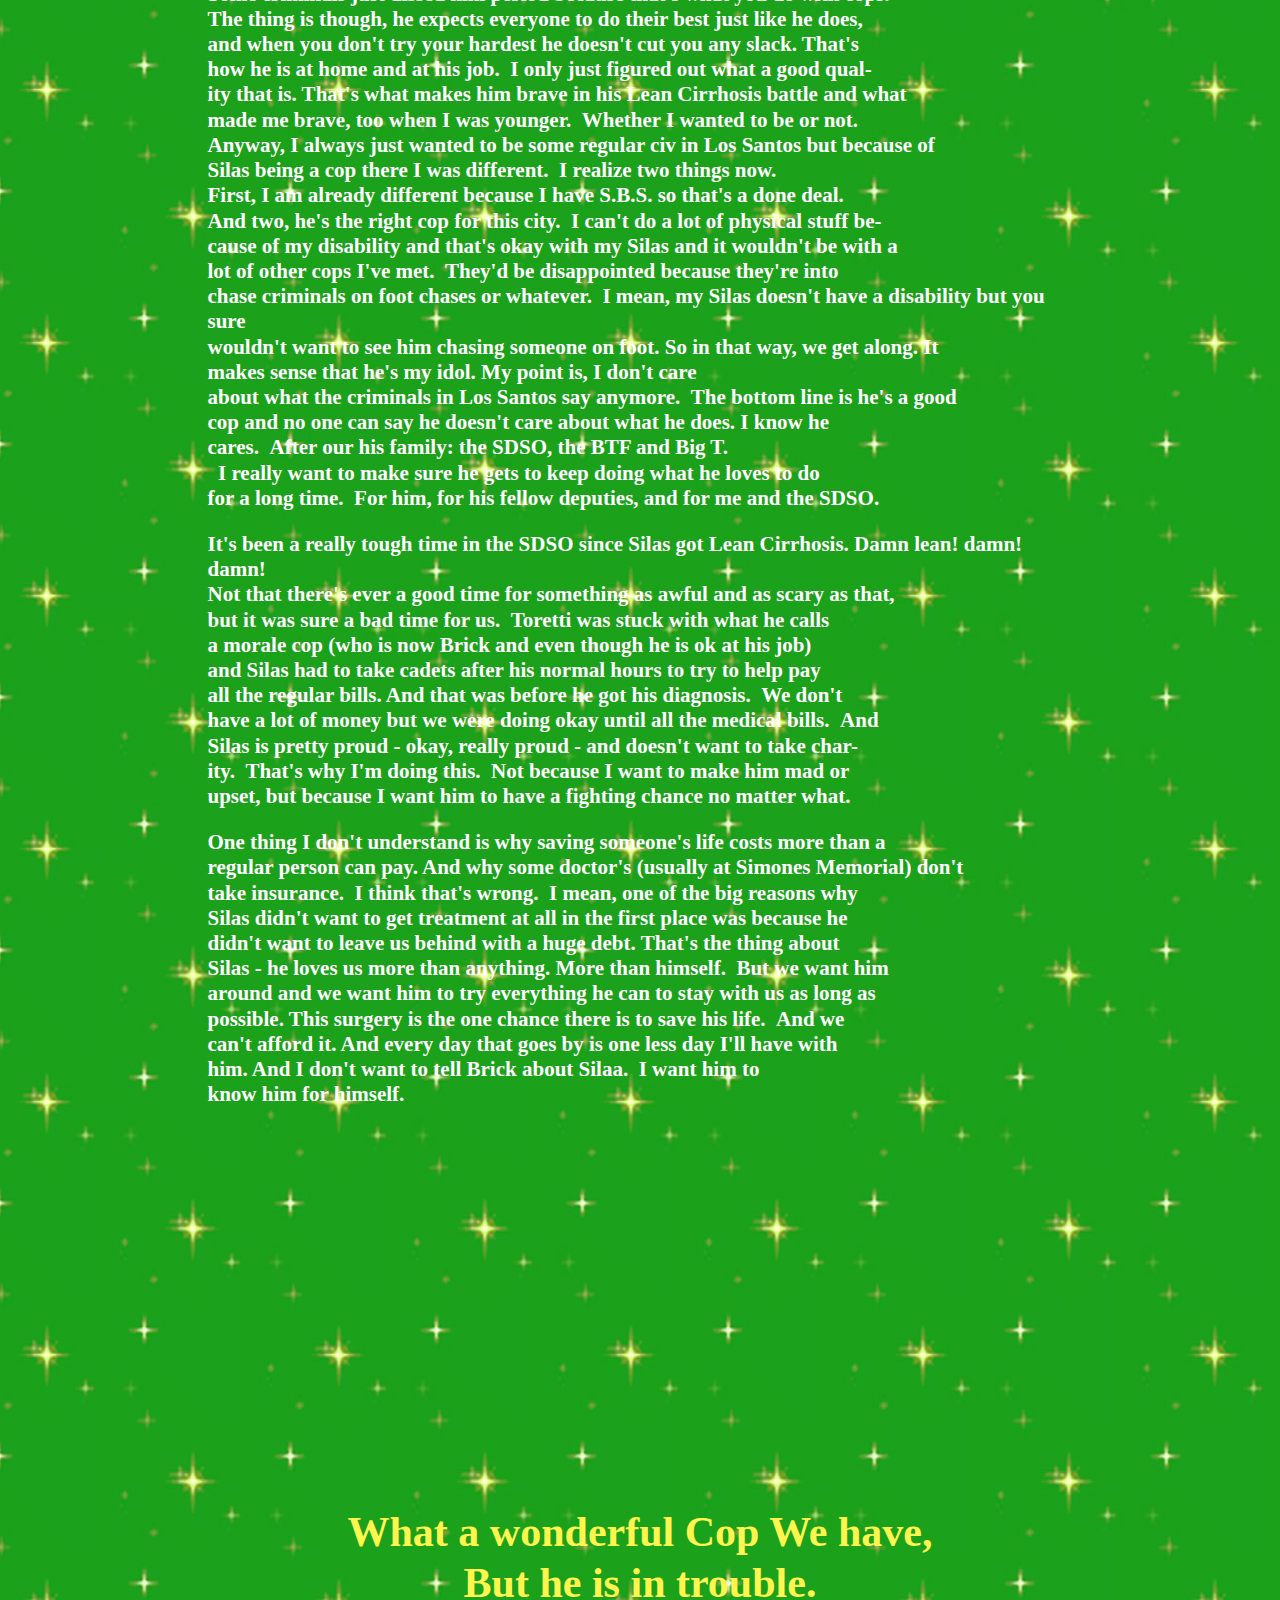
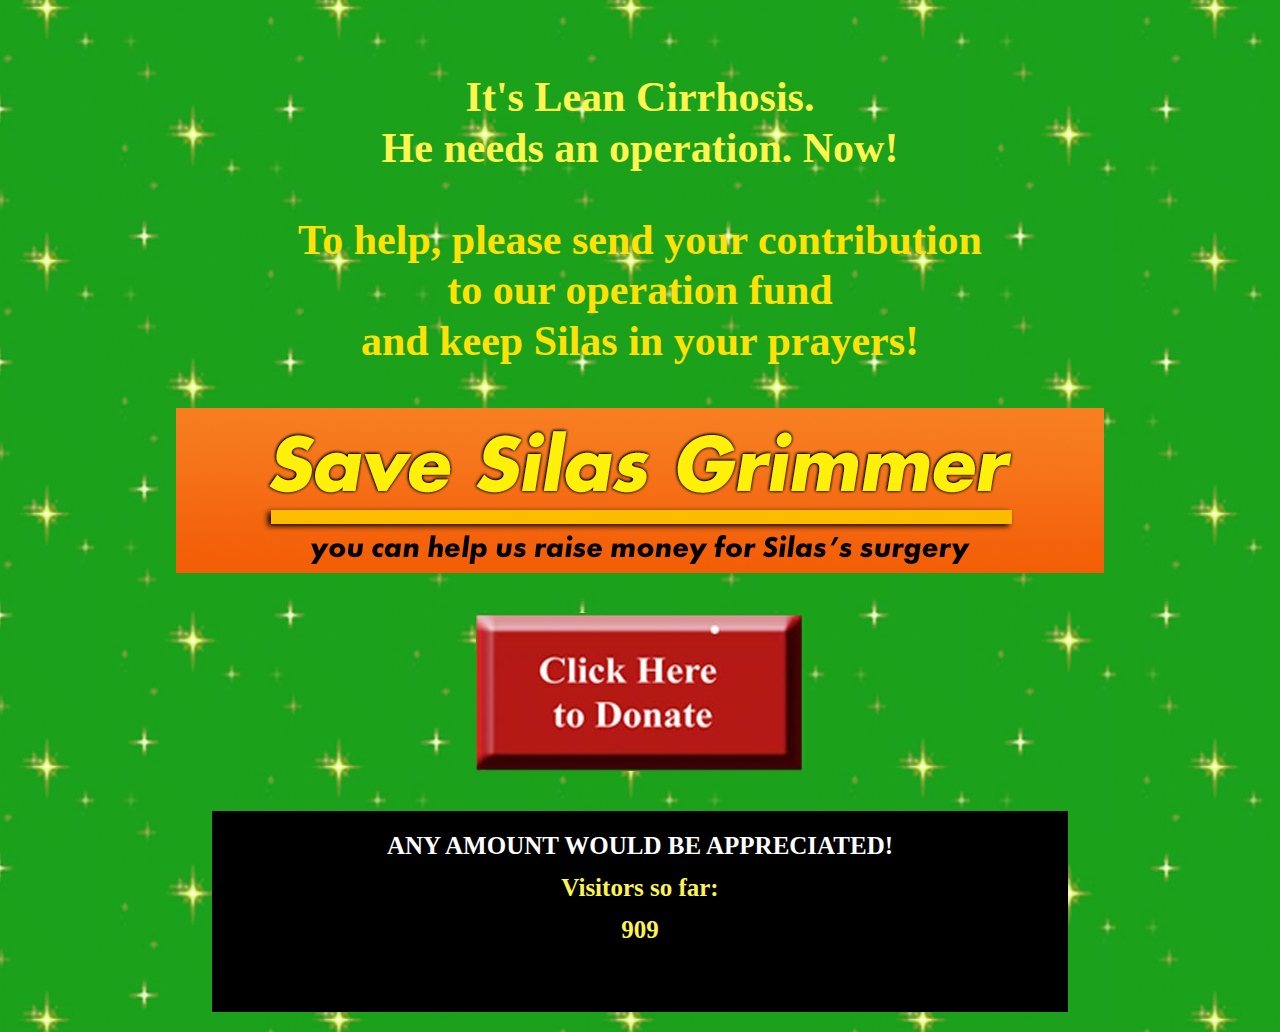
==== commit 26e2cc70: "Add files via upload" ====
--- a/index.html
+++ b/index.html
@@ -8,7 +8,7 @@
 	<link rel="stylesheet" type="text/css" href="save-silas.css" />
 </head>
 <body>
-	<div id="silas-container">
+	<div id="walter-container">
 		<h1>Silas Grimmer</h1>
 		<h3 class="yellow">Cop, Journalist &amp; Friend</h3>
 		<ul id="first_row">
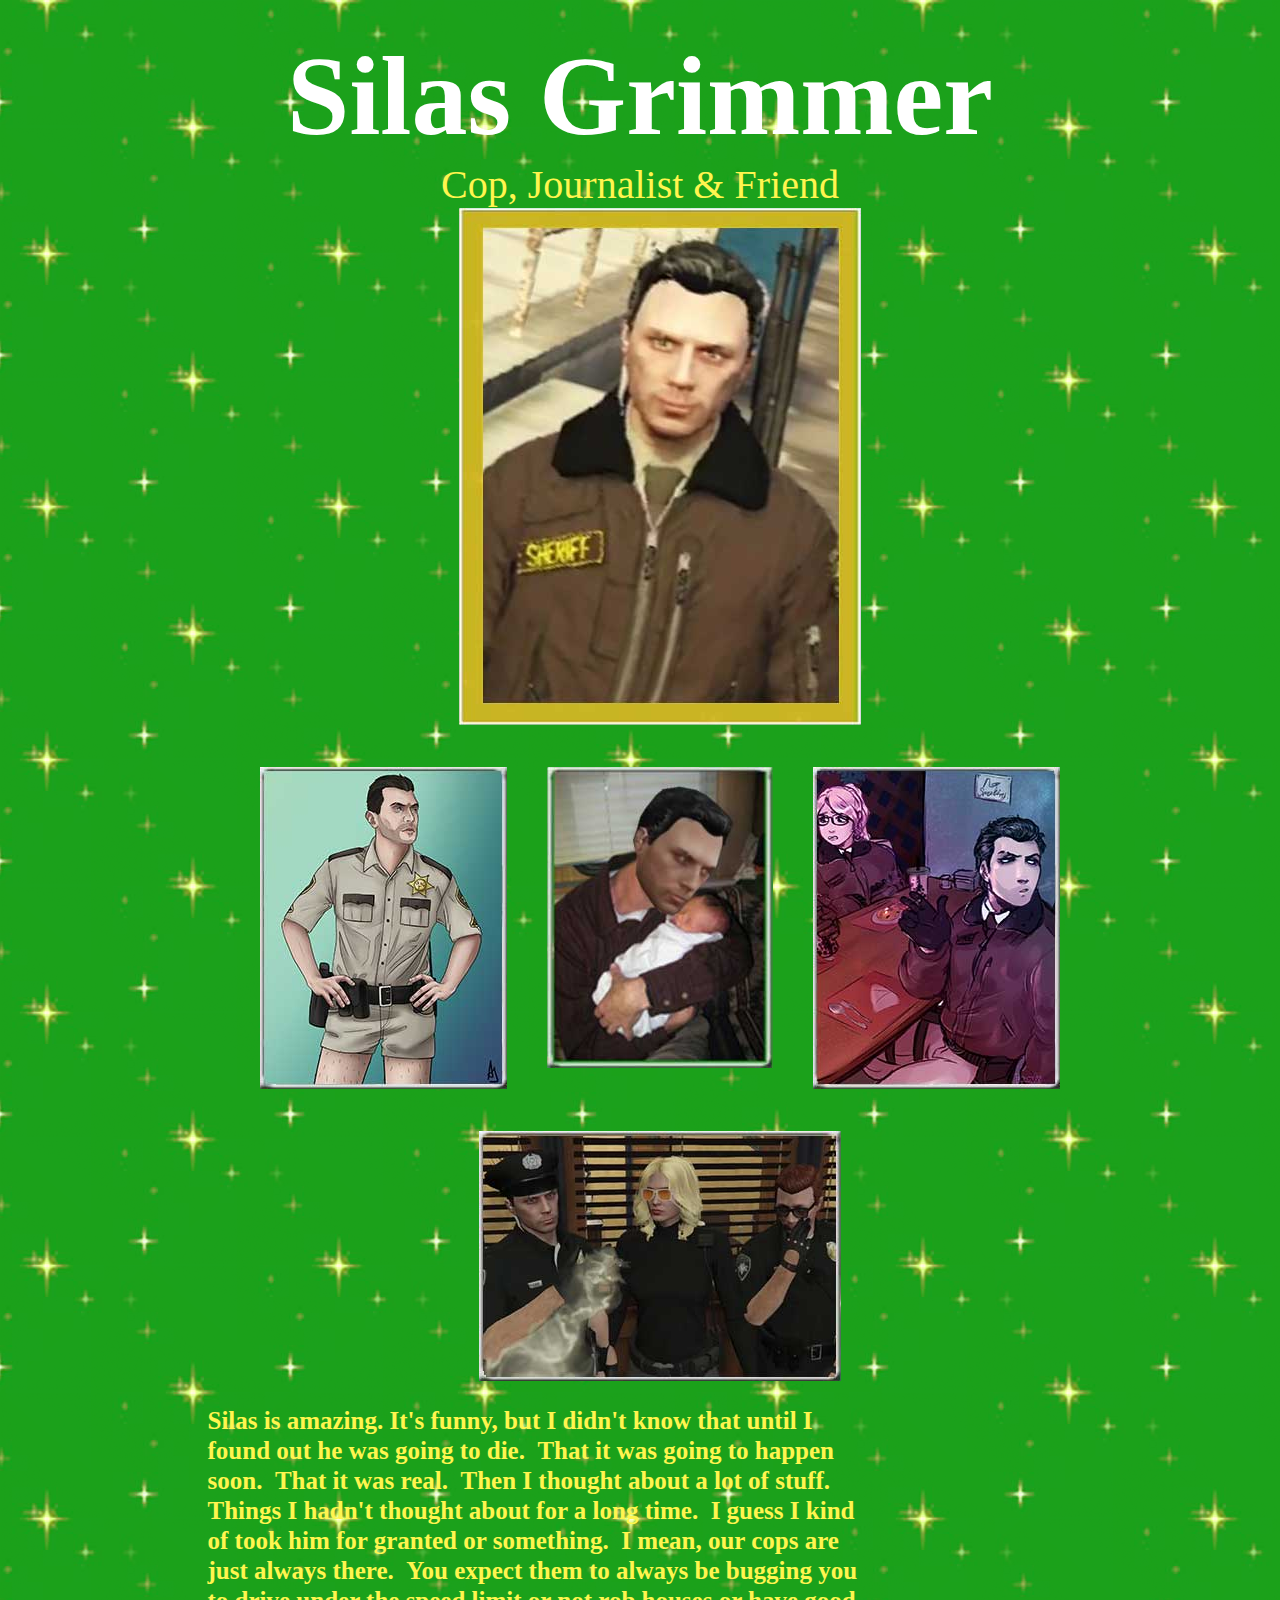
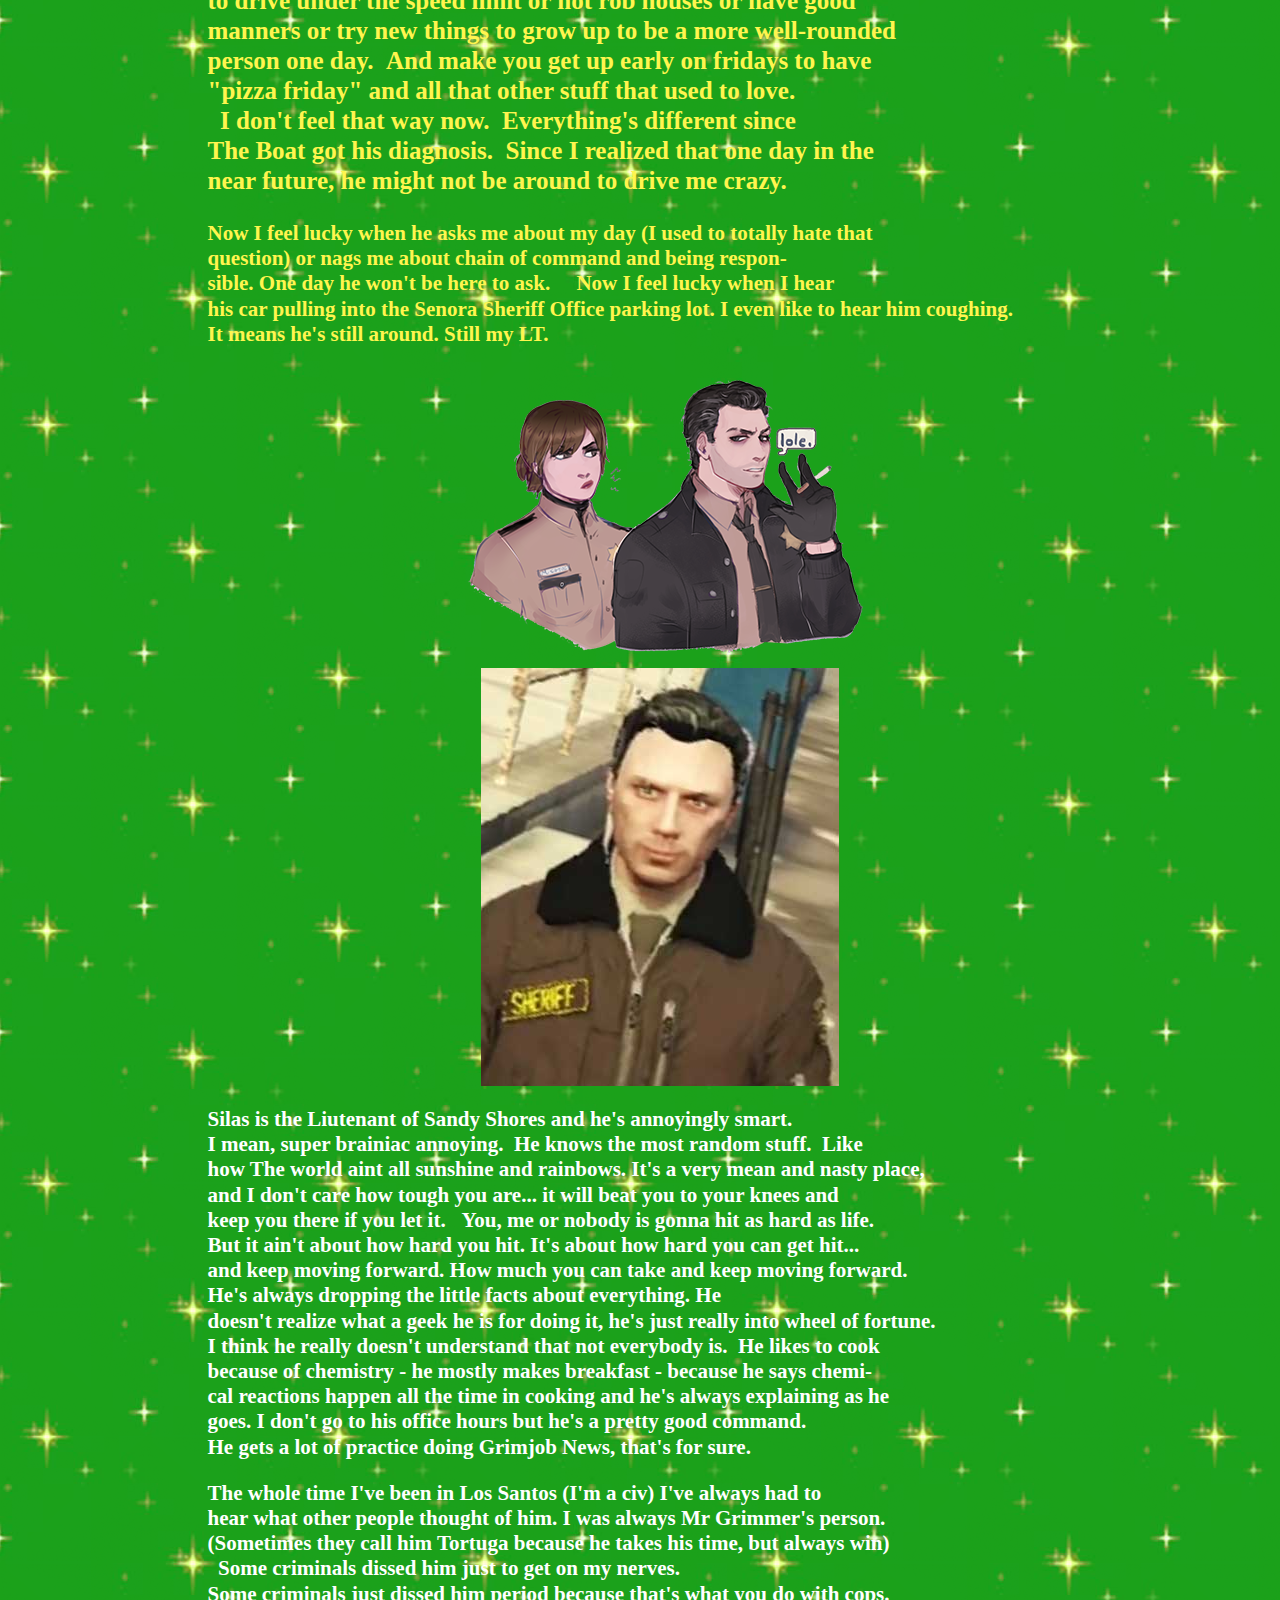
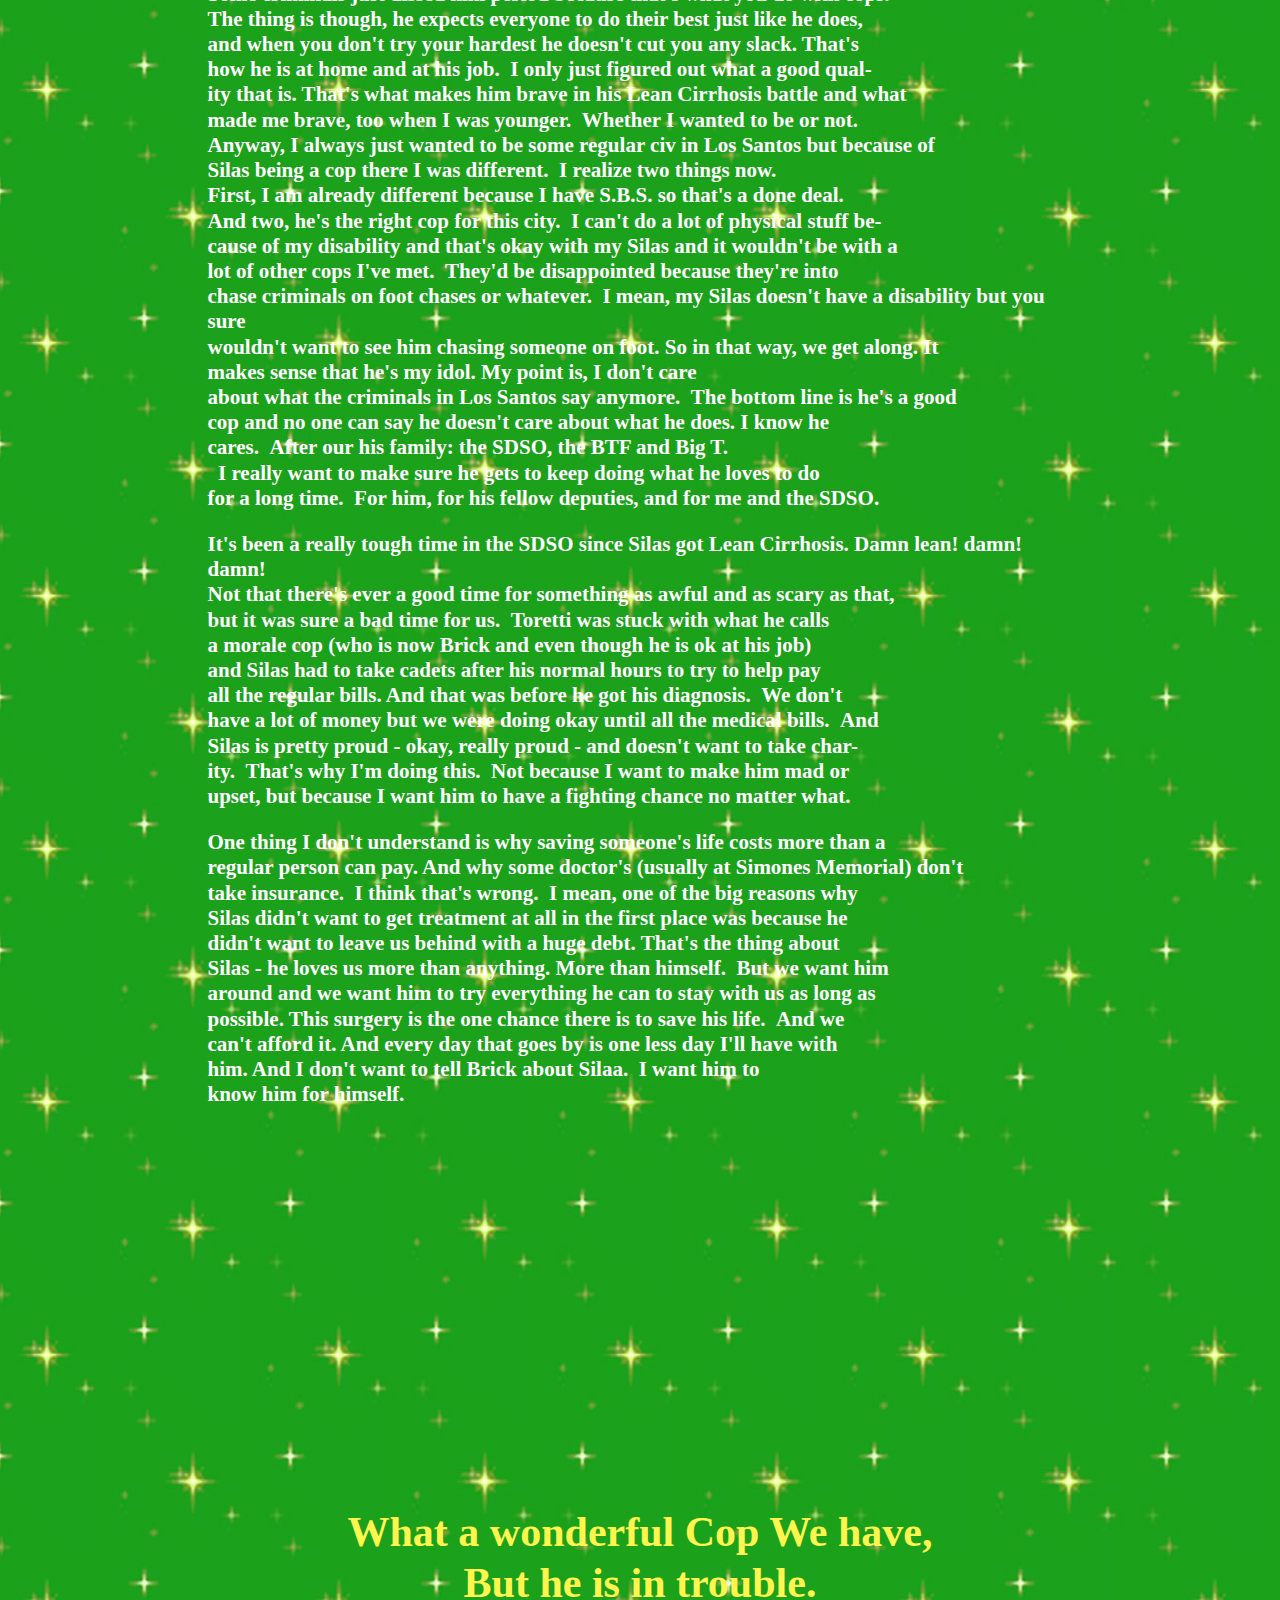
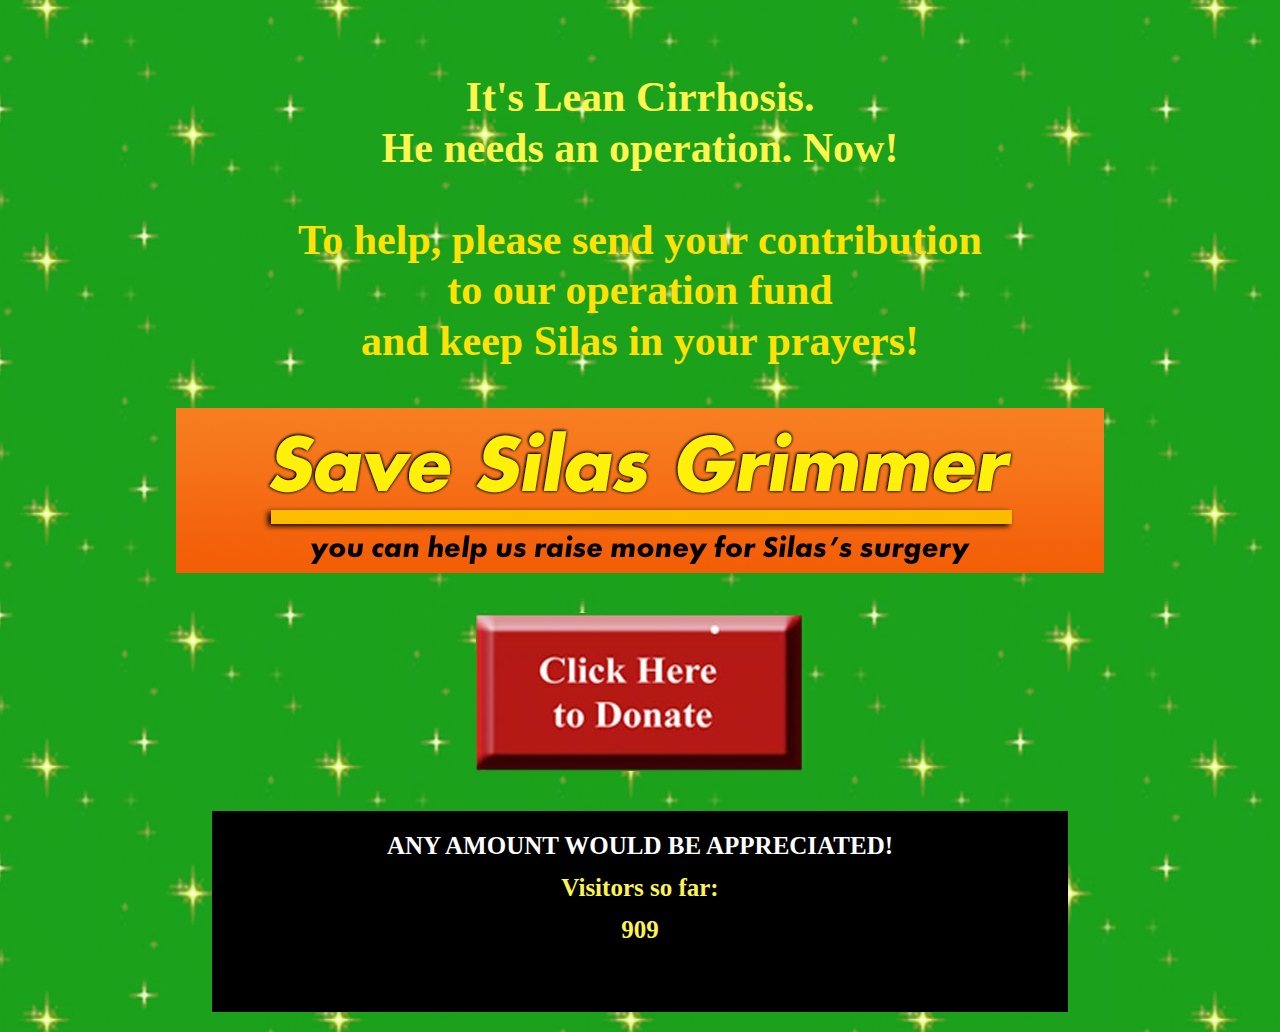
==== commit 613c4f41: "Add files via upload" ====
--- a/index.html
+++ b/index.html
@@ -64,8 +64,8 @@
 		<p class="small-copy white">
 		The whole time I've been in Los Santos (I'm a civ) I've always had to<br/>
 		hear what other people thought of him. I was always Mr Grimmer's person.<br/>
-		(Sometimes they call him Tortuga which is the name of the totally loser<br/>
-		shoes he always wears).&nbsp;&nbsp;Some criminals dissed him just to get on my nerves.<br/>
+		(Sometimes they call him Tortuga because he takes his time, but always win)<br/>
+		&nbsp;&nbsp;Some criminals dissed him just to get on my nerves.<br/>
 		Some criminals just dissed him period because that's what you do with cops.<br/>
 		The thing is though, he expects everyone to do their best just like he does,<br/>
 		and when you don't try your hardest he doesn't cut you any slack. That's<br/>
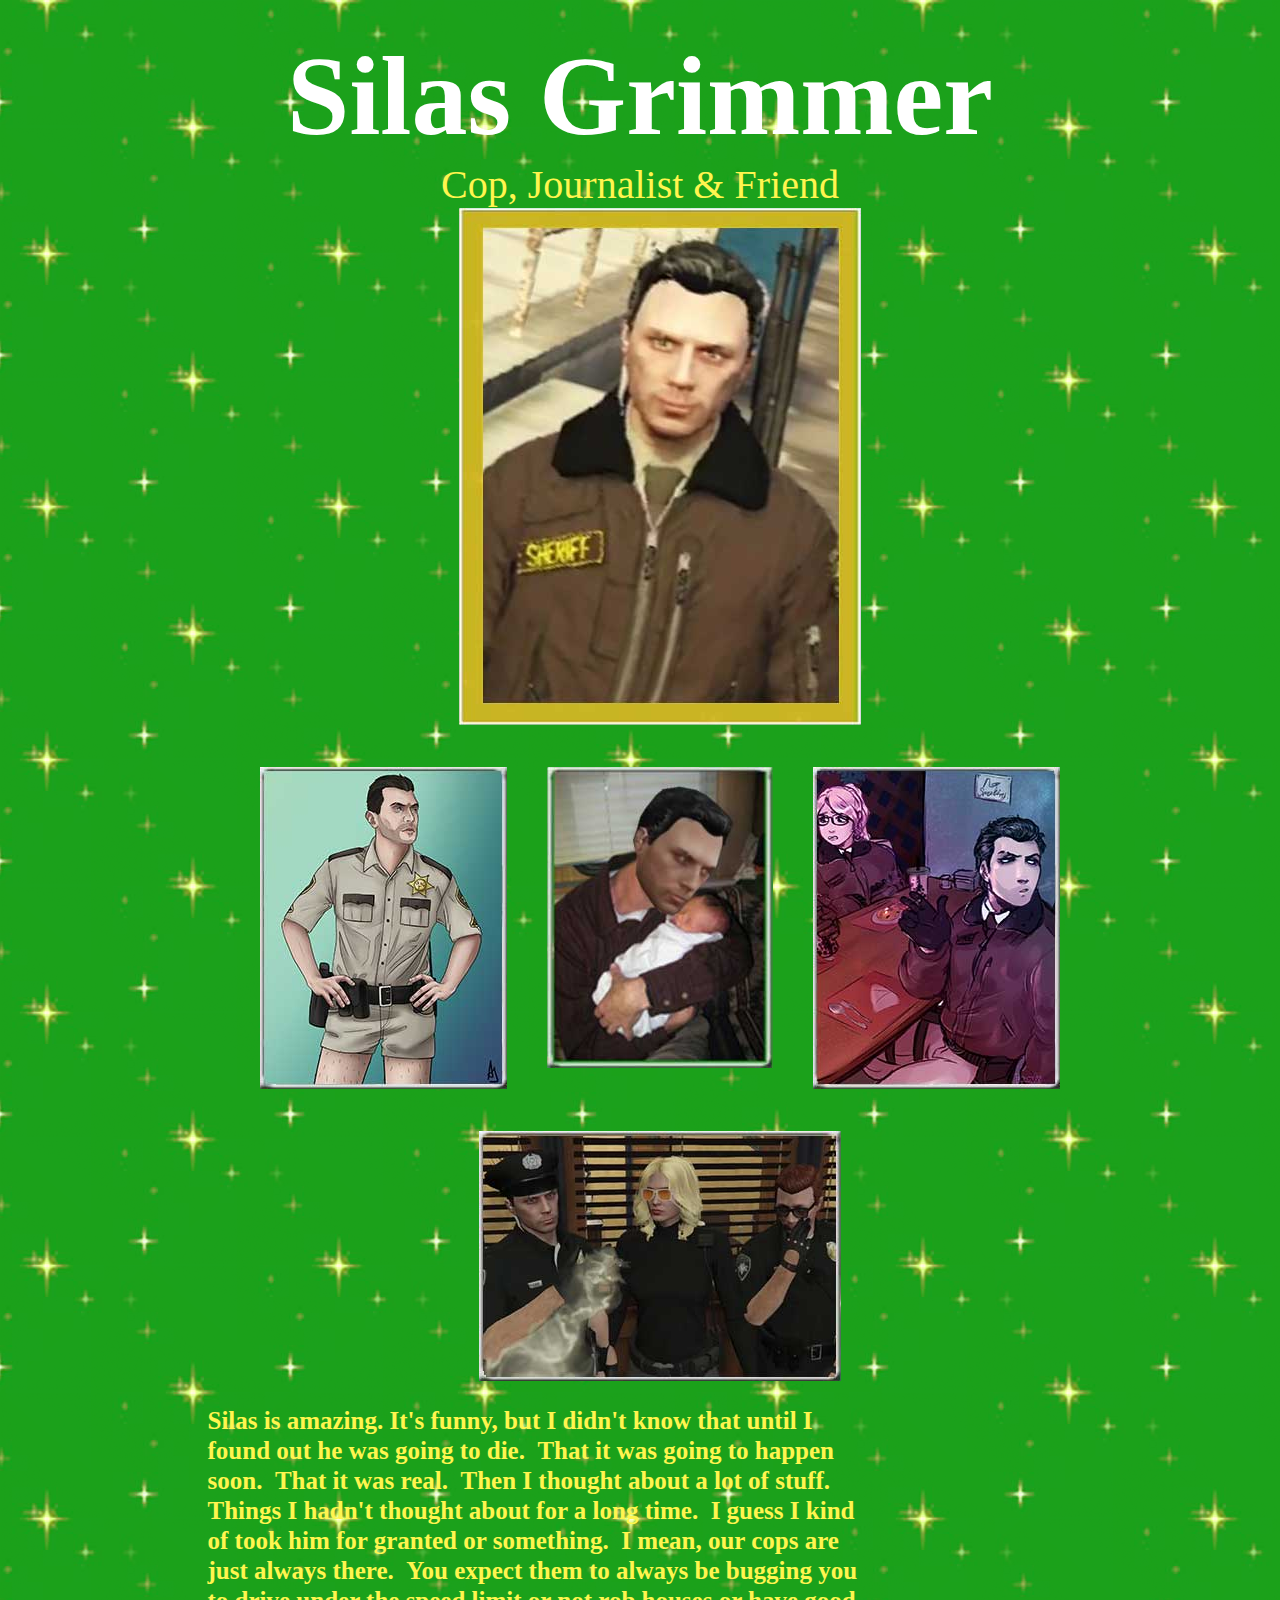
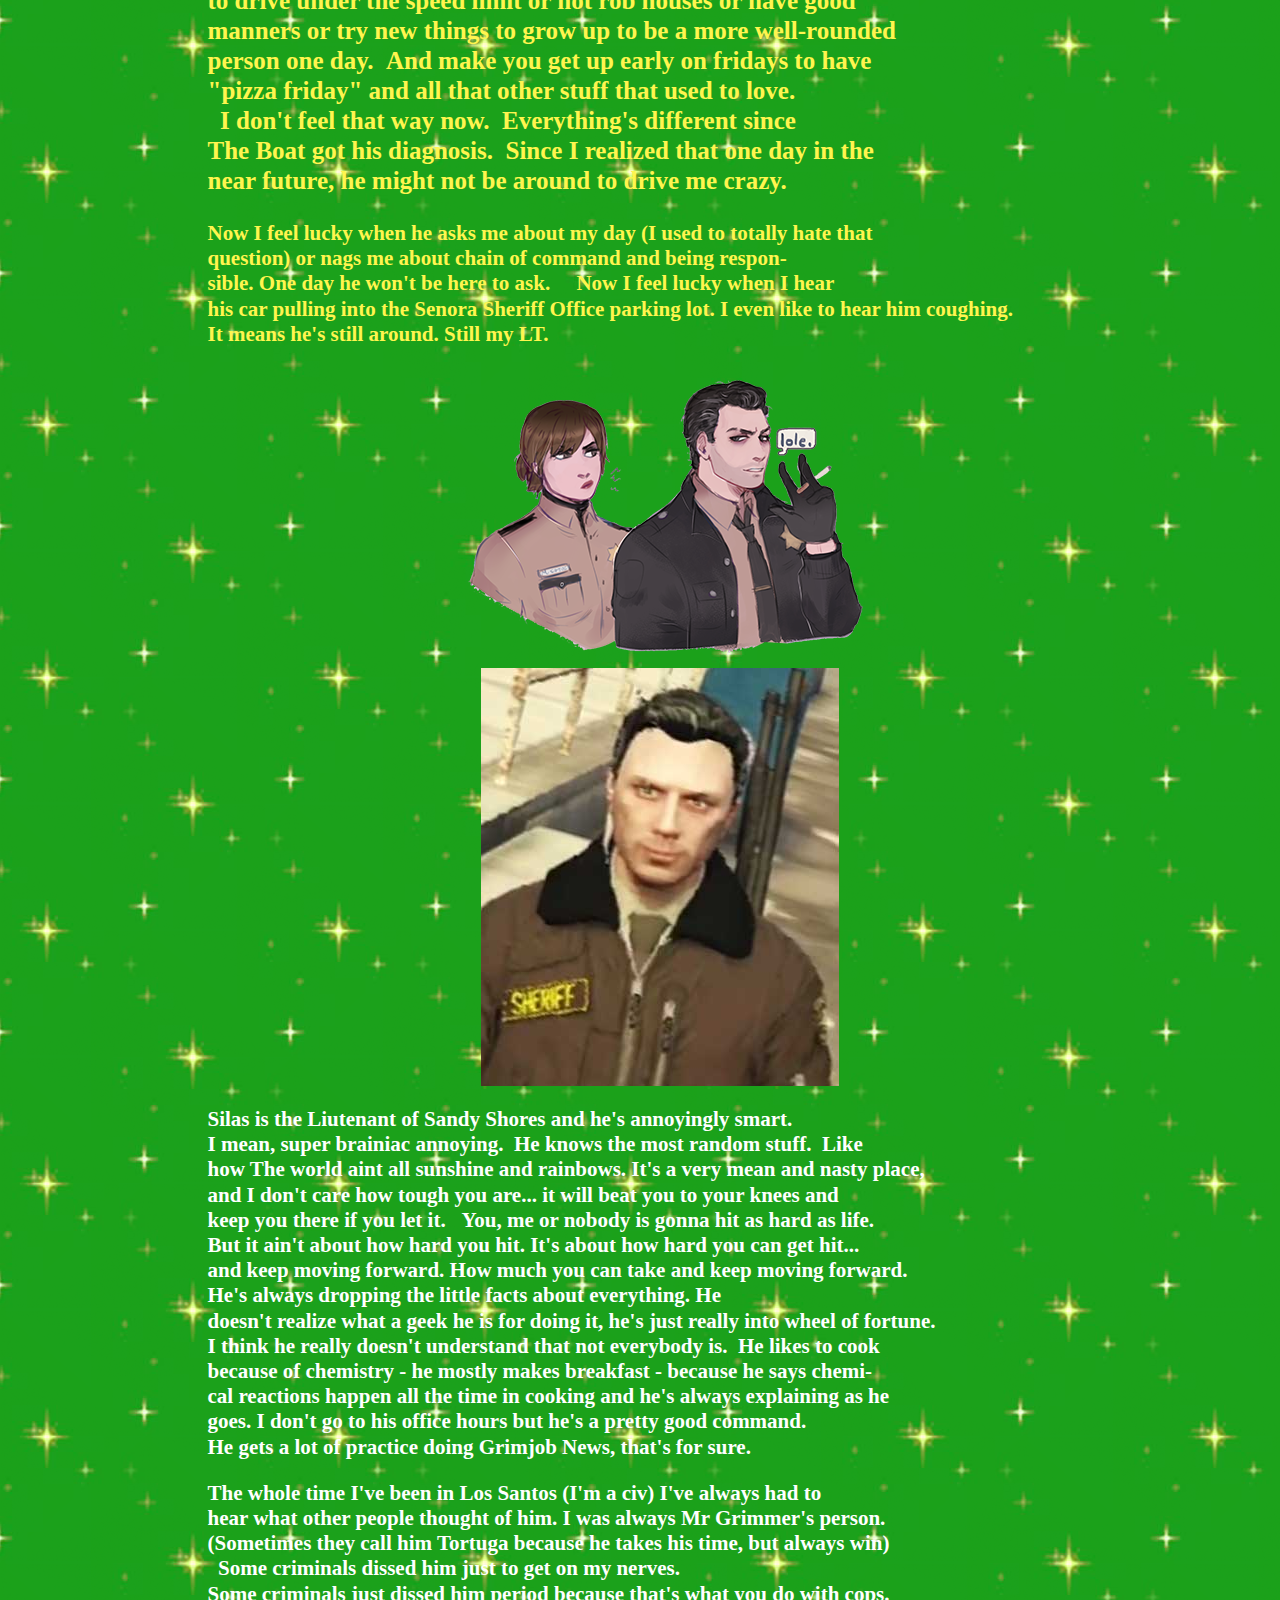
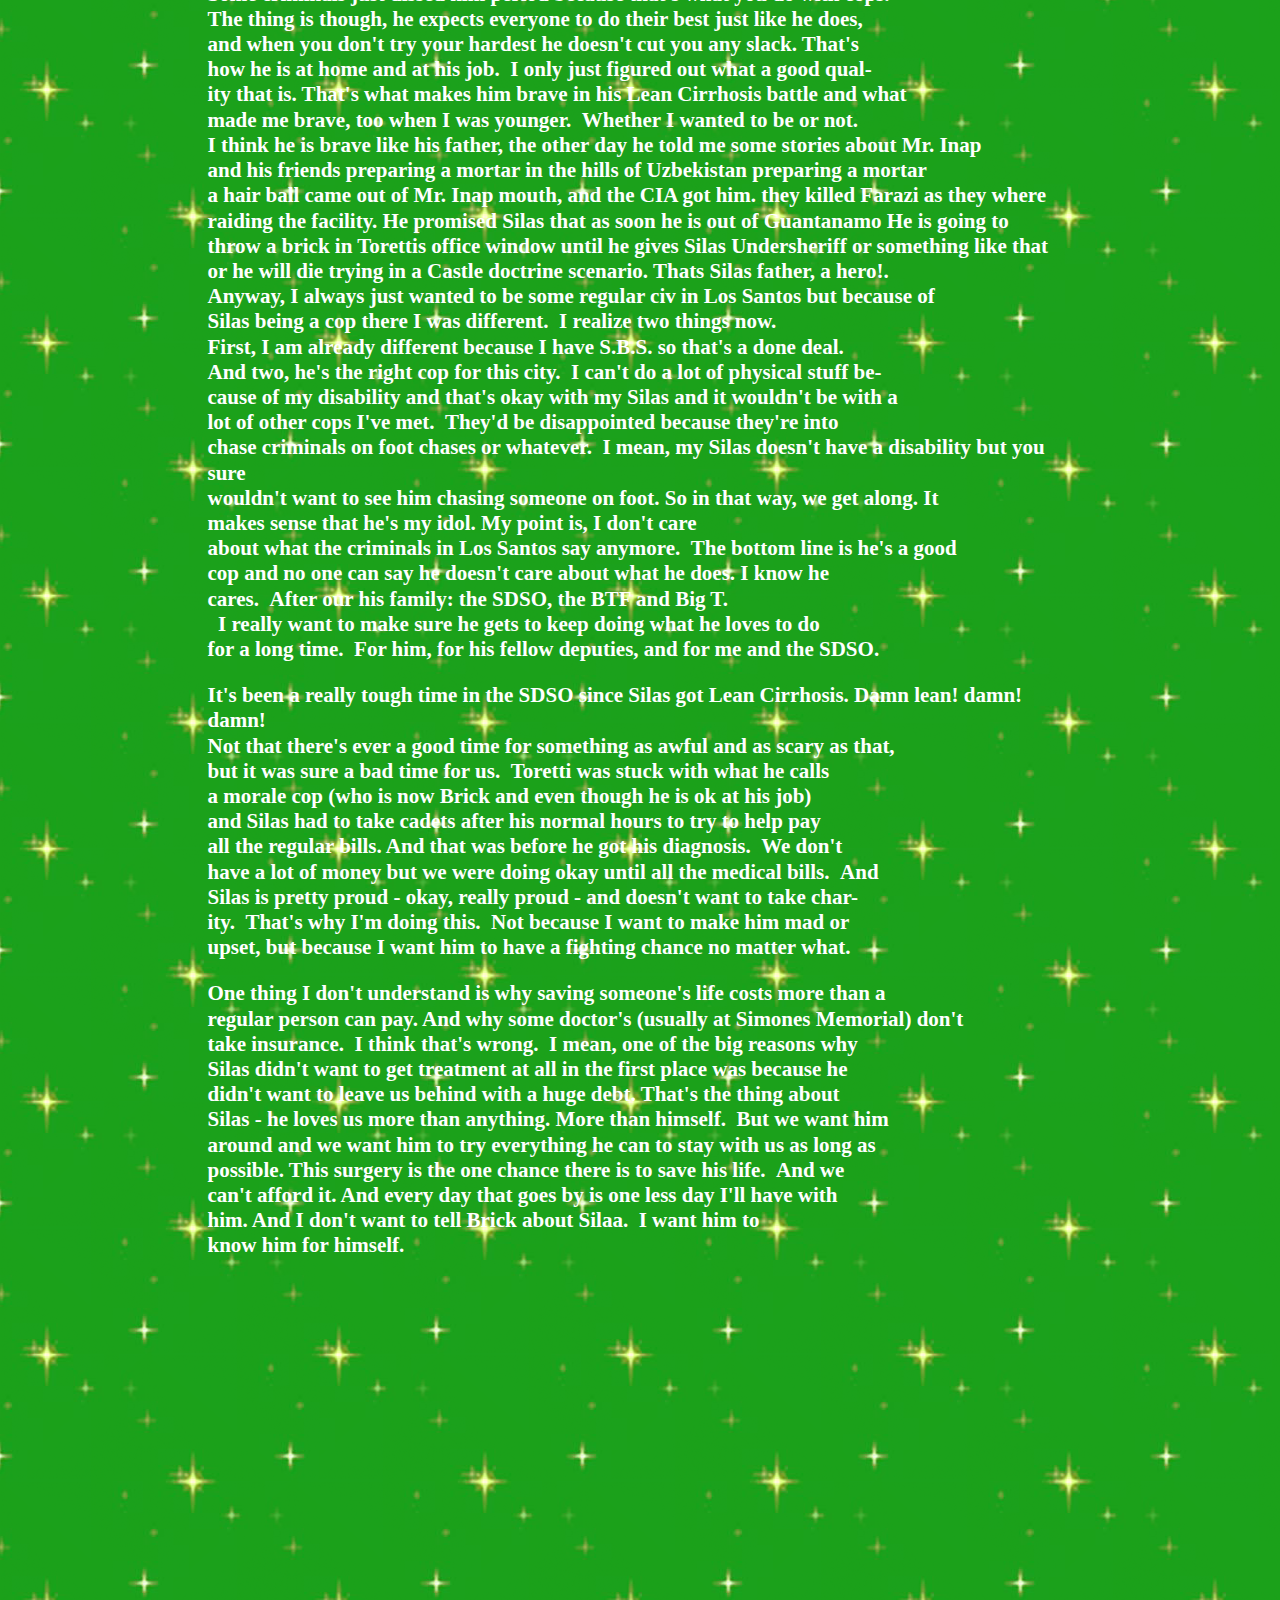
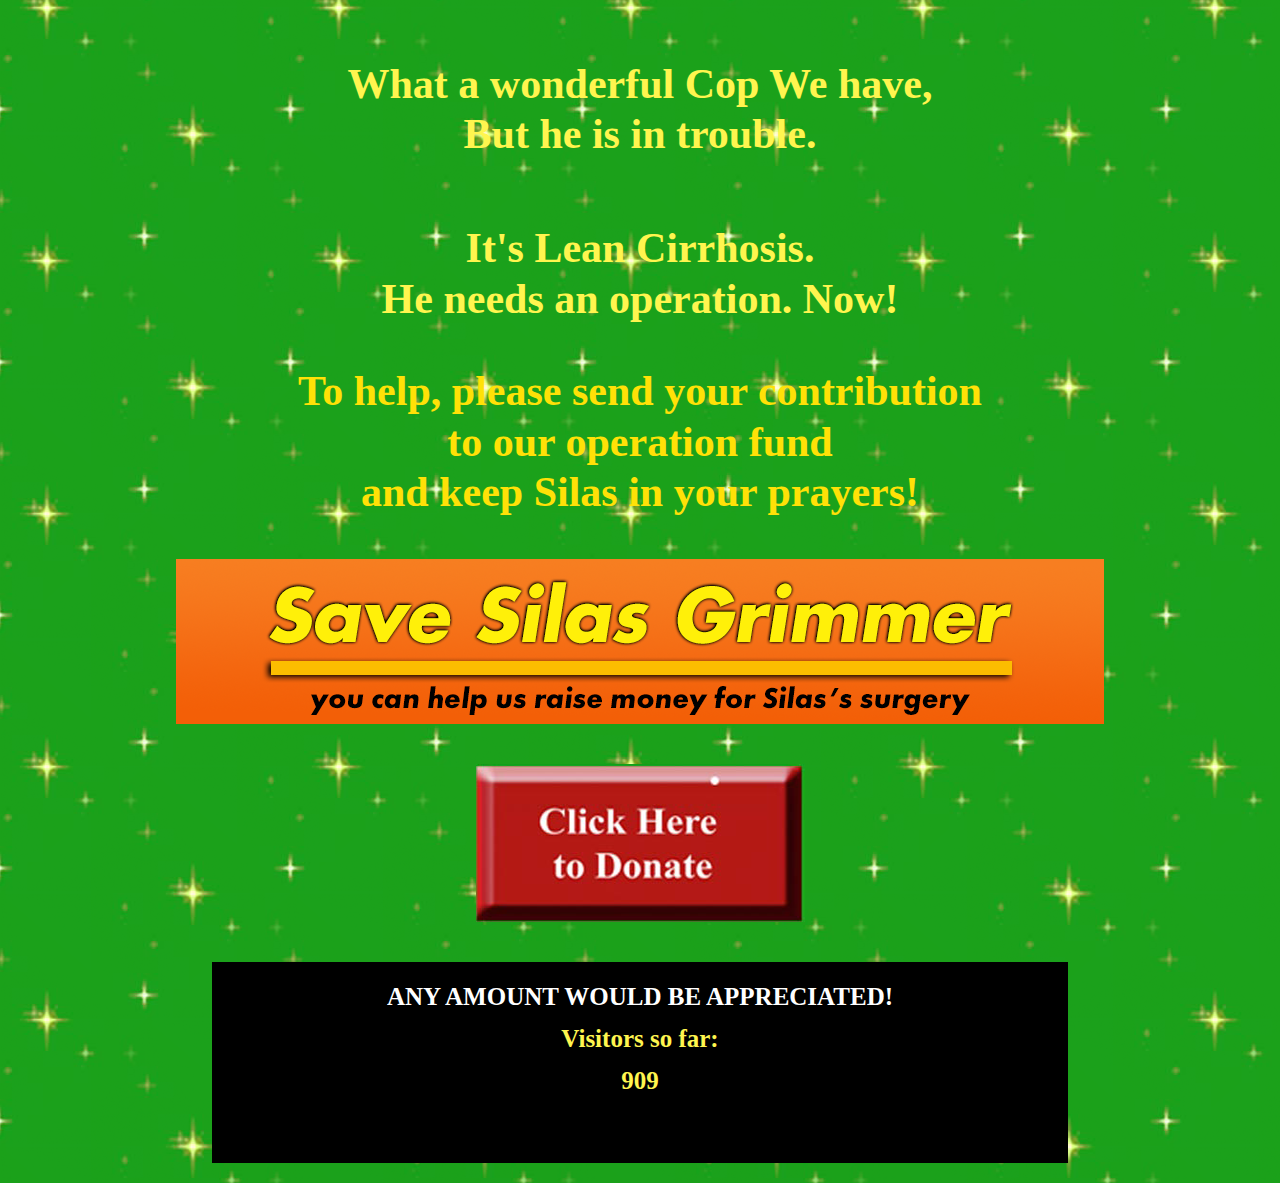
==== commit 8e7f0f7f: "Add files via upload" ====
--- a/index.html
+++ b/index.html
@@ -72,6 +72,12 @@
 		how he is at home and at his job.&nbsp;&nbsp;I only just figured out what a good qual-<br/>
 		ity	that is. That's what makes him brave in his Lean Cirrhosis battle and what<br/>
 		made me brave, too when I was younger.&nbsp;&nbsp;Whether I wanted to be or not.<br/>
+		I think he is brave like his father, the other day he told me some stories about Mr. Inap<br/>
+		and his friends preparing a mortar in the hills of Uzbekistan preparing a mortar<br/>
+		a hair ball came out of Mr. Inap mouth, and the CIA got him. they killed Farazi as they where<br/>
+		raiding the facility. He promised Silas that as soon he is out of Guantanamo He is going to<br/>
+		throw a brick in Torettis office window until he gives Silas Undersheriff or something like that<br/>
+		or he will die trying in a Castle doctrine scenario. Thats Silas father, a hero!. <br/>
 		Anyway, I always just wanted to be some regular civ in Los Santos but because of<br/>
 		Silas being a cop there I was different.&nbsp;&nbsp;I realize two things now.<br/>
 		First, I am already different because I have S.B.S. so that's a done deal.<br/>
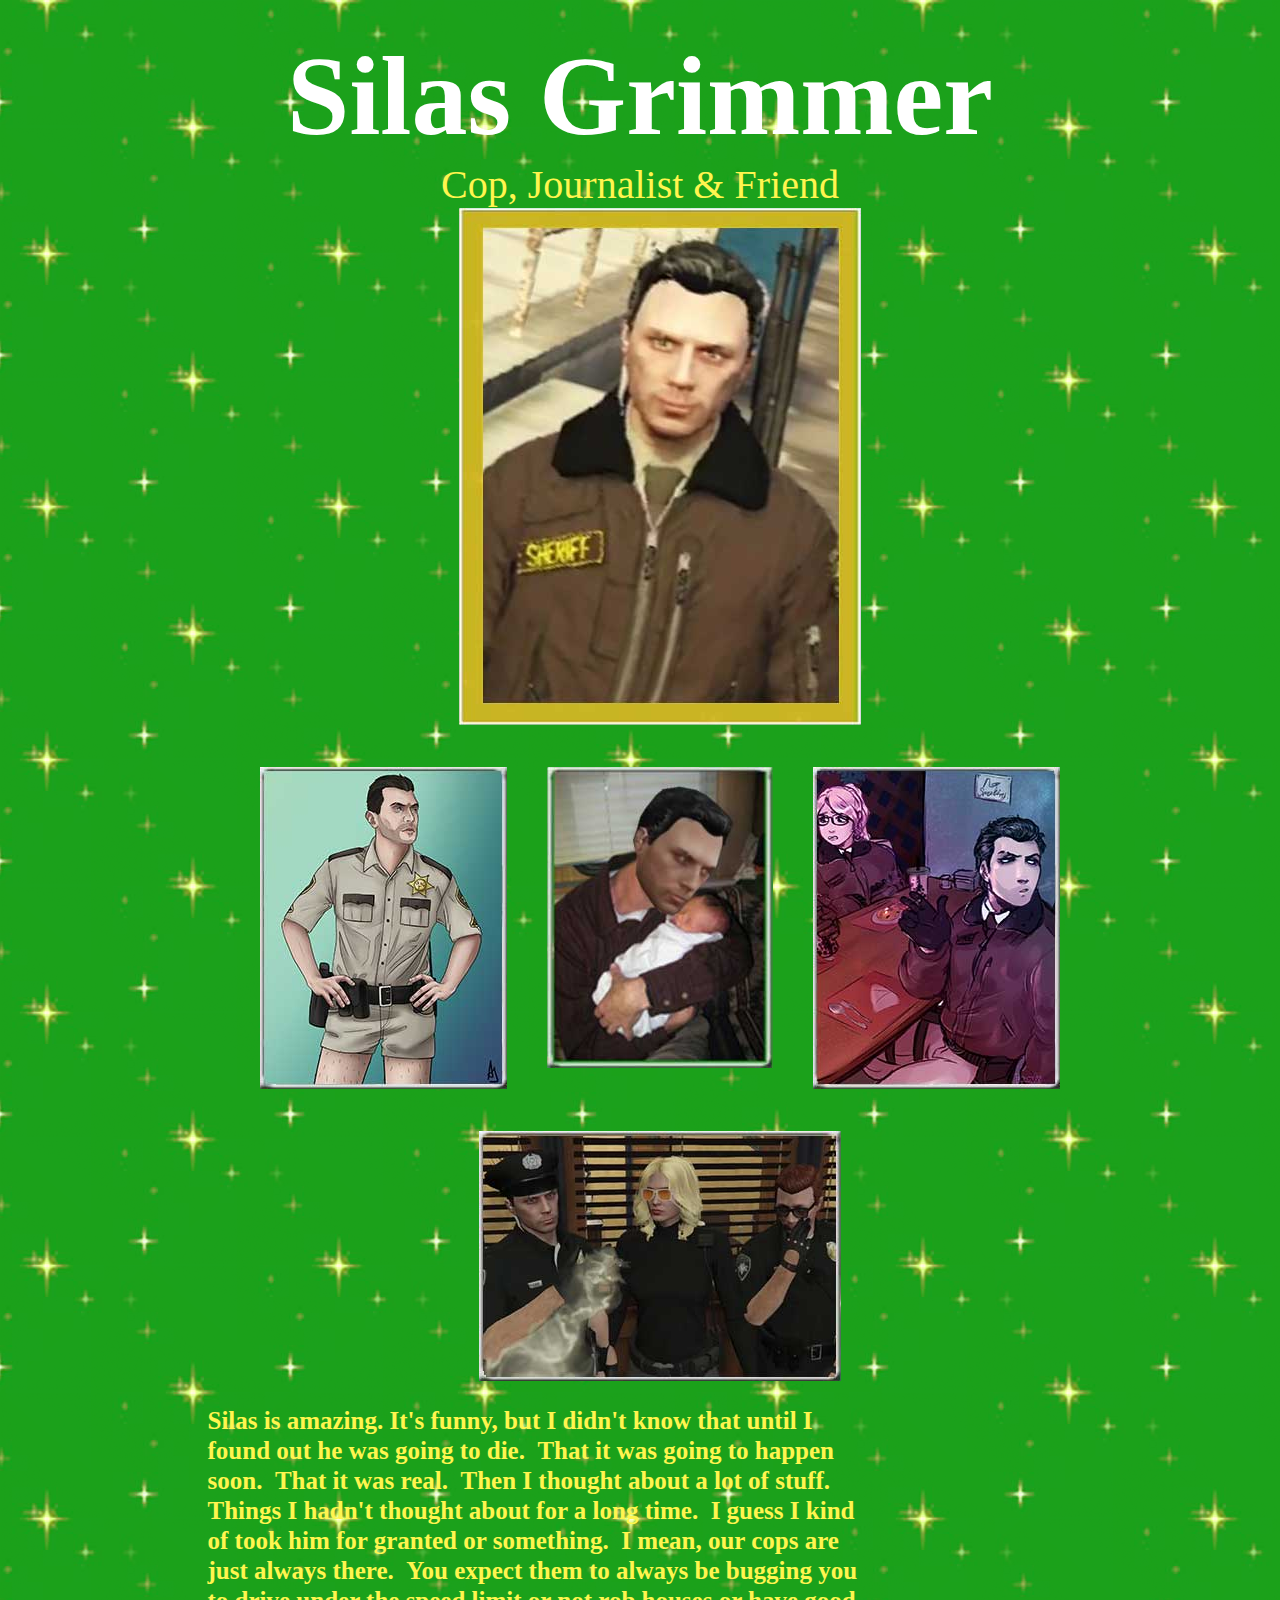
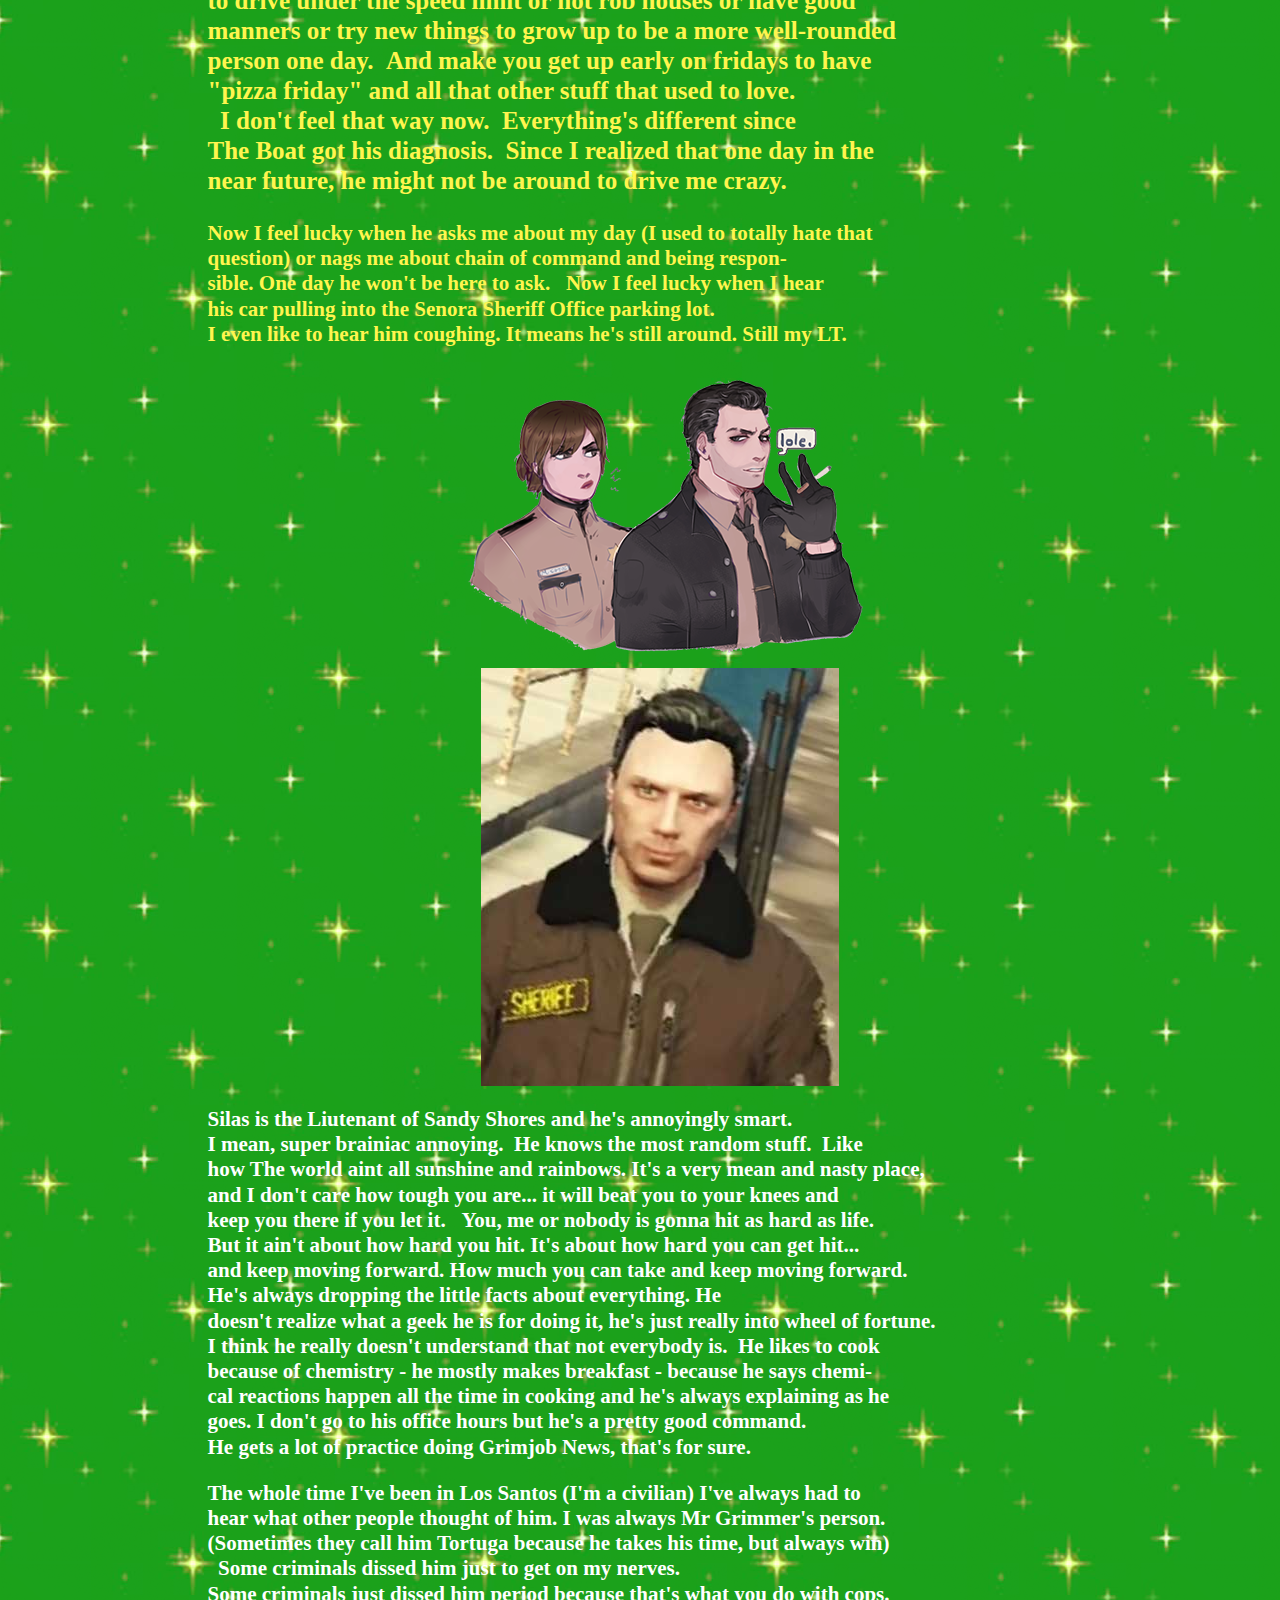
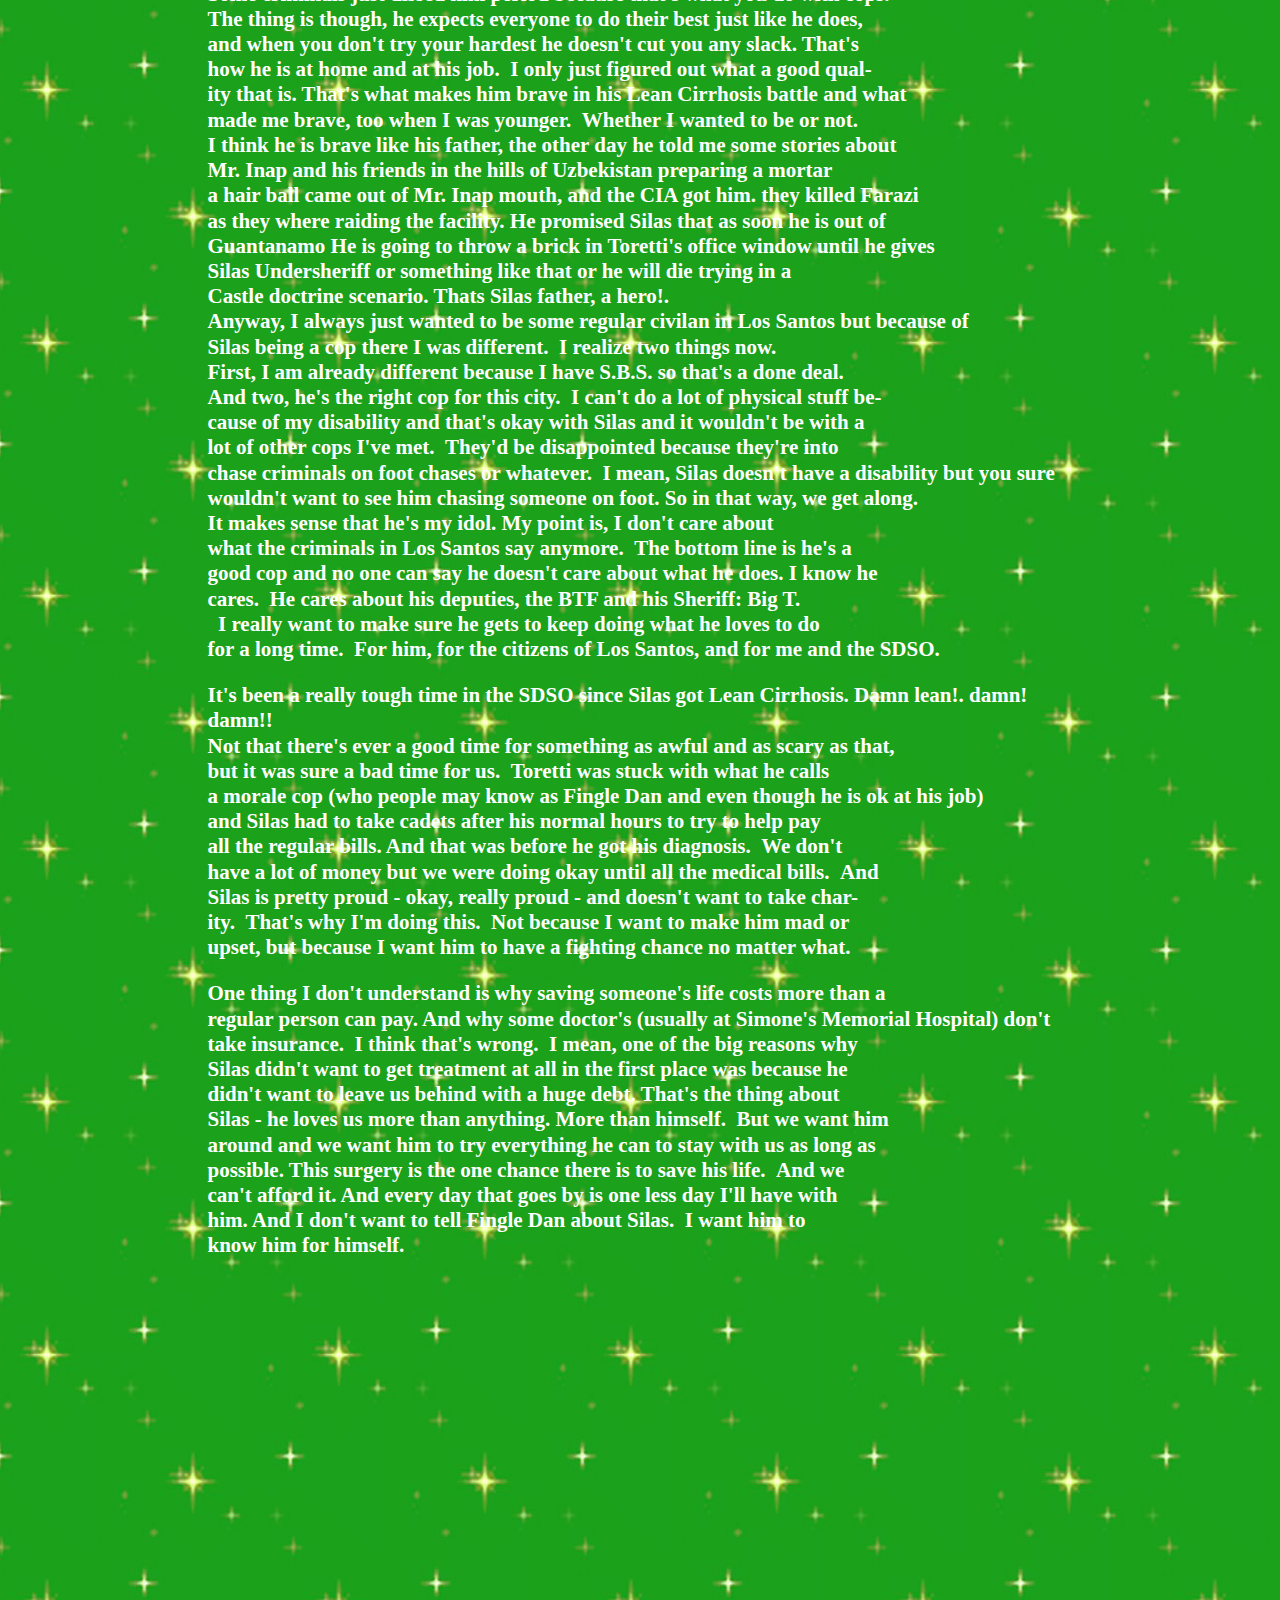
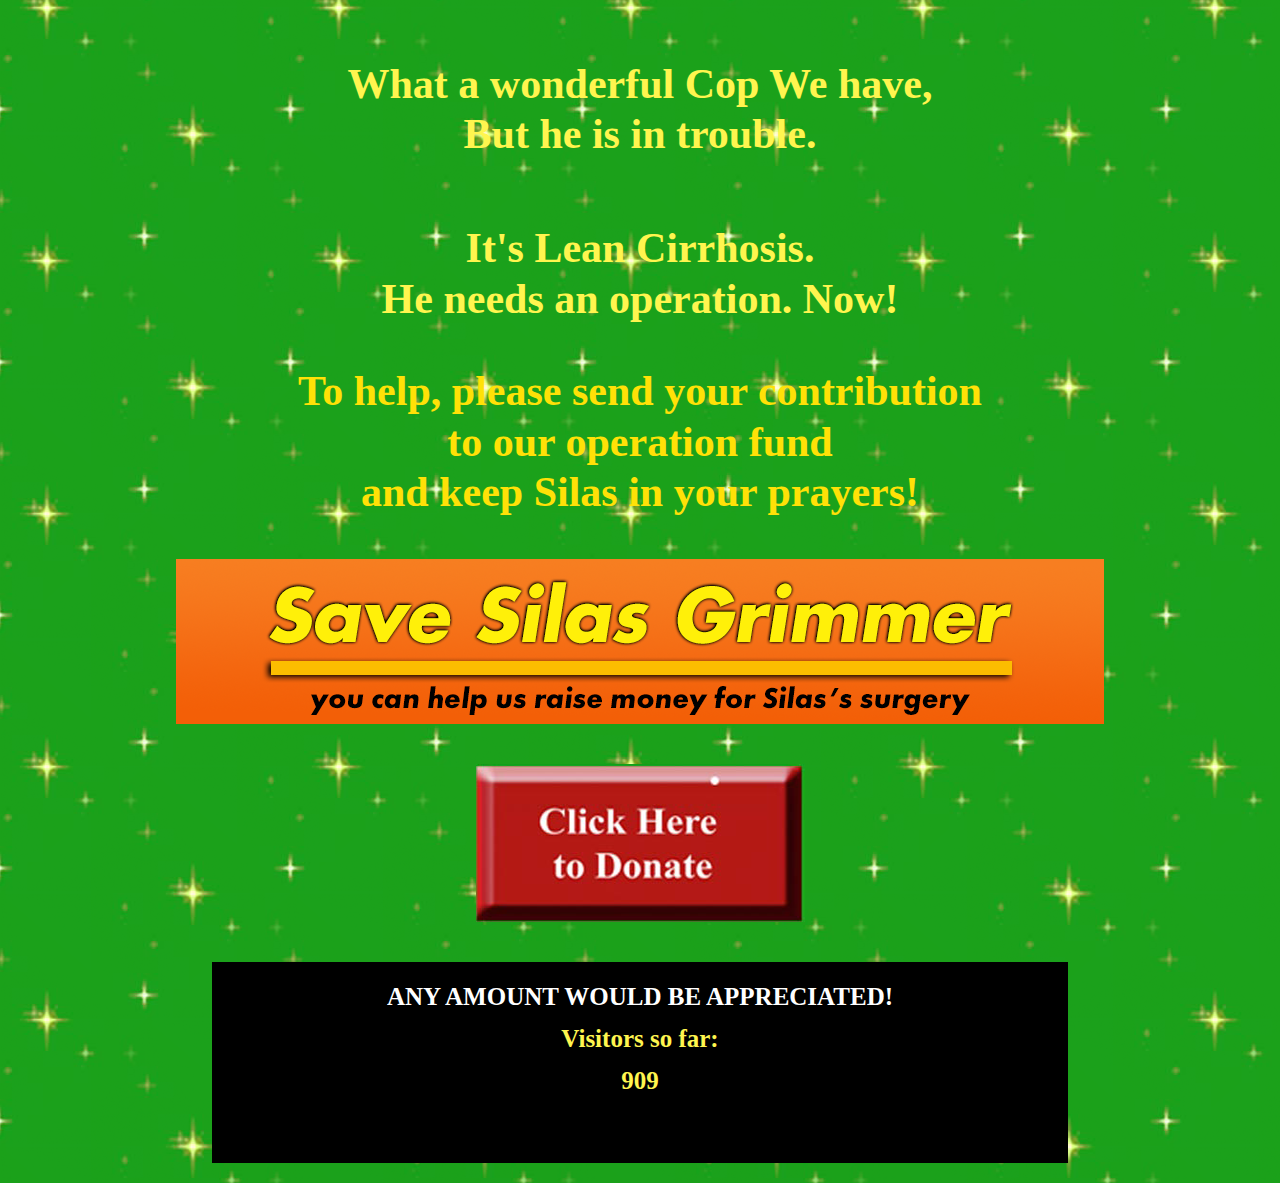
==== commit ba272d62: "Add files via upload" ====
--- a/index.html
+++ b/index.html
@@ -39,9 +39,9 @@
 		<p class="small-copy yellow justify">
 		Now I feel lucky when he asks me about my day (I used to totally hate that<br/>
 		question) or nags me about chain of command and being respon-<br/>
-		sible. One day he won't be here to ask.&nbsp;&nbsp;&nbsp;&nbsp;&nbsp;Now I feel lucky when I hear<br/>
-		his car pulling into the Senora Sheriff Office parking lot. I even like to hear him coughing.<br/>
-		It means he's still around. Still my LT.</p>
+		sible. One day he won't be here to ask.&nbsp;&nbsp;&nbsp;Now I feel lucky when I hear<br/>
+		his car pulling into the Senora Sheriff Office parking lot.<br/>
+		I even like to hear him coughing. It means he's still around. Still my LT.</p>
 		<ul id="fourth_row">
 			<li><img src="./img/silas_6.png" alt="" /></li>
 			<li><img src="./img/silas_7.jpg" alt="" /></li>
@@ -62,7 +62,7 @@
 		goes. I don't go to his office hours but he's a pretty good command.<br/>
 		He gets a lot of practice doing Grimjob News, that's for sure.</p>
 		<p class="small-copy white">
-		The whole time I've been in Los Santos (I'm a civ) I've always had to<br/>
+		The whole time I've been in Los Santos (I'm a civilian) I've always had to<br/>
 		hear what other people thought of him. I was always Mr Grimmer's person.<br/>
 		(Sometimes they call him Tortuga because he takes his time, but always win)<br/>
 		&nbsp;&nbsp;Some criminals dissed him just to get on my nerves.<br/>
@@ -72,31 +72,32 @@
 		how he is at home and at his job.&nbsp;&nbsp;I only just figured out what a good qual-<br/>
 		ity	that is. That's what makes him brave in his Lean Cirrhosis battle and what<br/>
 		made me brave, too when I was younger.&nbsp;&nbsp;Whether I wanted to be or not.<br/>
-		I think he is brave like his father, the other day he told me some stories about Mr. Inap<br/>
-		and his friends preparing a mortar in the hills of Uzbekistan preparing a mortar<br/>
-		a hair ball came out of Mr. Inap mouth, and the CIA got him. they killed Farazi as they where<br/>
-		raiding the facility. He promised Silas that as soon he is out of Guantanamo He is going to<br/>
-		throw a brick in Torettis office window until he gives Silas Undersheriff or something like that<br/>
-		or he will die trying in a Castle doctrine scenario. Thats Silas father, a hero!. <br/>
-		Anyway, I always just wanted to be some regular civ in Los Santos but because of<br/>
+		I think he is brave like his father, the other day he told me some stories about<br/>
+		Mr. Inap and his friends in the hills of Uzbekistan preparing a mortar<br/>
+		a hair ball came out of Mr. Inap mouth, and the CIA got him. they killed Farazi<br/>
+		as they where raiding the facility. He promised Silas that as soon he is out of<br/>
+		Guantanamo He is going to throw a brick in Toretti's office window until he gives<br/>
+		Silas Undersheriff or something like that or he will die trying in a<br/>
+		Castle doctrine scenario. Thats Silas father, a hero!.<br/>
+		Anyway, I always just wanted to be some regular civilan in Los Santos but because of<br/>
 		Silas being a cop there I was different.&nbsp;&nbsp;I realize two things now.<br/>
 		First, I am already different because I have S.B.S. so that's a done deal.<br/>
 		And two, he's the right cop for this city.&nbsp;&nbsp;I can't do a lot of physical stuff be-<br/>
-		cause of my disability and that's okay with my Silas and it wouldn't be with a<br/>
+		cause of my disability and that's okay with Silas and it wouldn't be with a<br/>
 		lot of other cops I've met.&nbsp;&nbsp;They'd be disappointed because they're into<br/>
-		chase criminals on foot chases or whatever.&nbsp;&nbsp;I mean, my Silas doesn't have a disability but you sure<br/>
-		wouldn't want to see him chasing someone on foot. So in that way, we get along. It<br/>
-		makes sense that he's my idol. My point is, I don't care<br/>
-		about what the criminals in Los Santos say anymore.&nbsp;&nbsp;The bottom line is he's a good<br/>
-		cop and no one can say he doesn't care about what he does. I know he<br/>
-		cares.&nbsp;&nbsp;After our his family: the SDSO, the BTF and Big T.<br/>
+		chase criminals on foot chases or whatever.&nbsp;&nbsp;I mean, Silas doesn't have a disability but you sure<br/>
+		wouldn't want to see him chasing someone on foot. So in that way, we get along.<br/>
+		It makes sense that he's my idol. My point is, I don't care about<br/>
+		what the criminals in Los Santos say anymore.&nbsp;&nbsp;The bottom line is he's a<br/>
+		good cop and no one can say he doesn't care about what he does. I know he<br/>
+		cares.&nbsp;&nbsp;He cares about his deputies, the BTF and his Sheriff: Big T.<br/>
 		&nbsp;&nbsp;I really want to make sure he gets to keep doing what he loves to do<br/>
-		for a long time.&nbsp;&nbsp;For him, for his fellow deputies, and for me and the SDSO.</p>
+		for a long time.&nbsp;&nbsp;For him, for the citizens of Los Santos, and for me and the SDSO.</p>
 		<p class="small-copy white">
-		It's been a really tough time in the SDSO since Silas got Lean Cirrhosis. Damn lean! damn! damn!<br/>
+		It's been a really tough time in the SDSO since Silas got Lean Cirrhosis. Damn lean!. damn! damn!!<br/>
 		Not that there's ever a good time for something as awful and as scary as that,<br/>
 		but it was sure a bad time for us.&nbsp;&nbsp;Toretti was stuck with what he calls<br/>
-		a morale cop (who is now Brick and even though he is ok at his job)<br/>
+		a morale cop (who people may know as Fingle Dan and even though he is ok at his job)<br/>
 		and Silas had to take cadets after his normal hours to try to help pay<br/>
 		all the regular bills. And that was before he got his diagnosis.&nbsp;&nbsp;We don't<br/>
 		have a lot of money but we were doing okay until all the medical bills.&nbsp;&nbsp;And<br/>
@@ -105,7 +106,7 @@
 		upset, but because I want him to have a fighting chance no matter what.</p>
 		<p class="small-copy white">
 		One thing I don't understand is why saving someone's life costs more than a<br/>
-		regular person can pay. And why some doctor's (usually at Simones Memorial) don't<br/>
+		regular person can pay. And why some doctor's (usually at Simone's Memorial Hospital) don't<br/>
 		take insurance.&nbsp;&nbsp;I think that's wrong.&nbsp;&nbsp;I mean, one of the big reasons why<br/>
 		Silas didn't want to get treatment at all in the first place was because he<br/>
 		didn't want to leave us behind with a huge debt. That's the thing about<br/>
@@ -113,7 +114,7 @@
 		around and we want him to try everything he can to stay with us as long as<br/>
 		possible. This surgery is the one chance there is to save his life.&nbsp;&nbsp;And we<br/>
 		can't afford it. And every day that goes by is one less day I'll have with<br/>
-		him. And I don't want to tell Brick about Silaa.&nbsp;&nbsp;I want him to<br/>
+		him. And I don't want to tell Fingle Dan about Silas.&nbsp;&nbsp;I want him to<br/>
 		know him for himself.</p>
 		<iframe width="560" height="315" src="https://www.youtube.com/embed/ERYWwN_VIBo" title="YouTube video player" frameborder="0" allow="accelerometer; autoplay; clipboard-write; encrypted-media; gyroscope; picture-in-picture; web-share" allowfullscreen></iframe>
 
